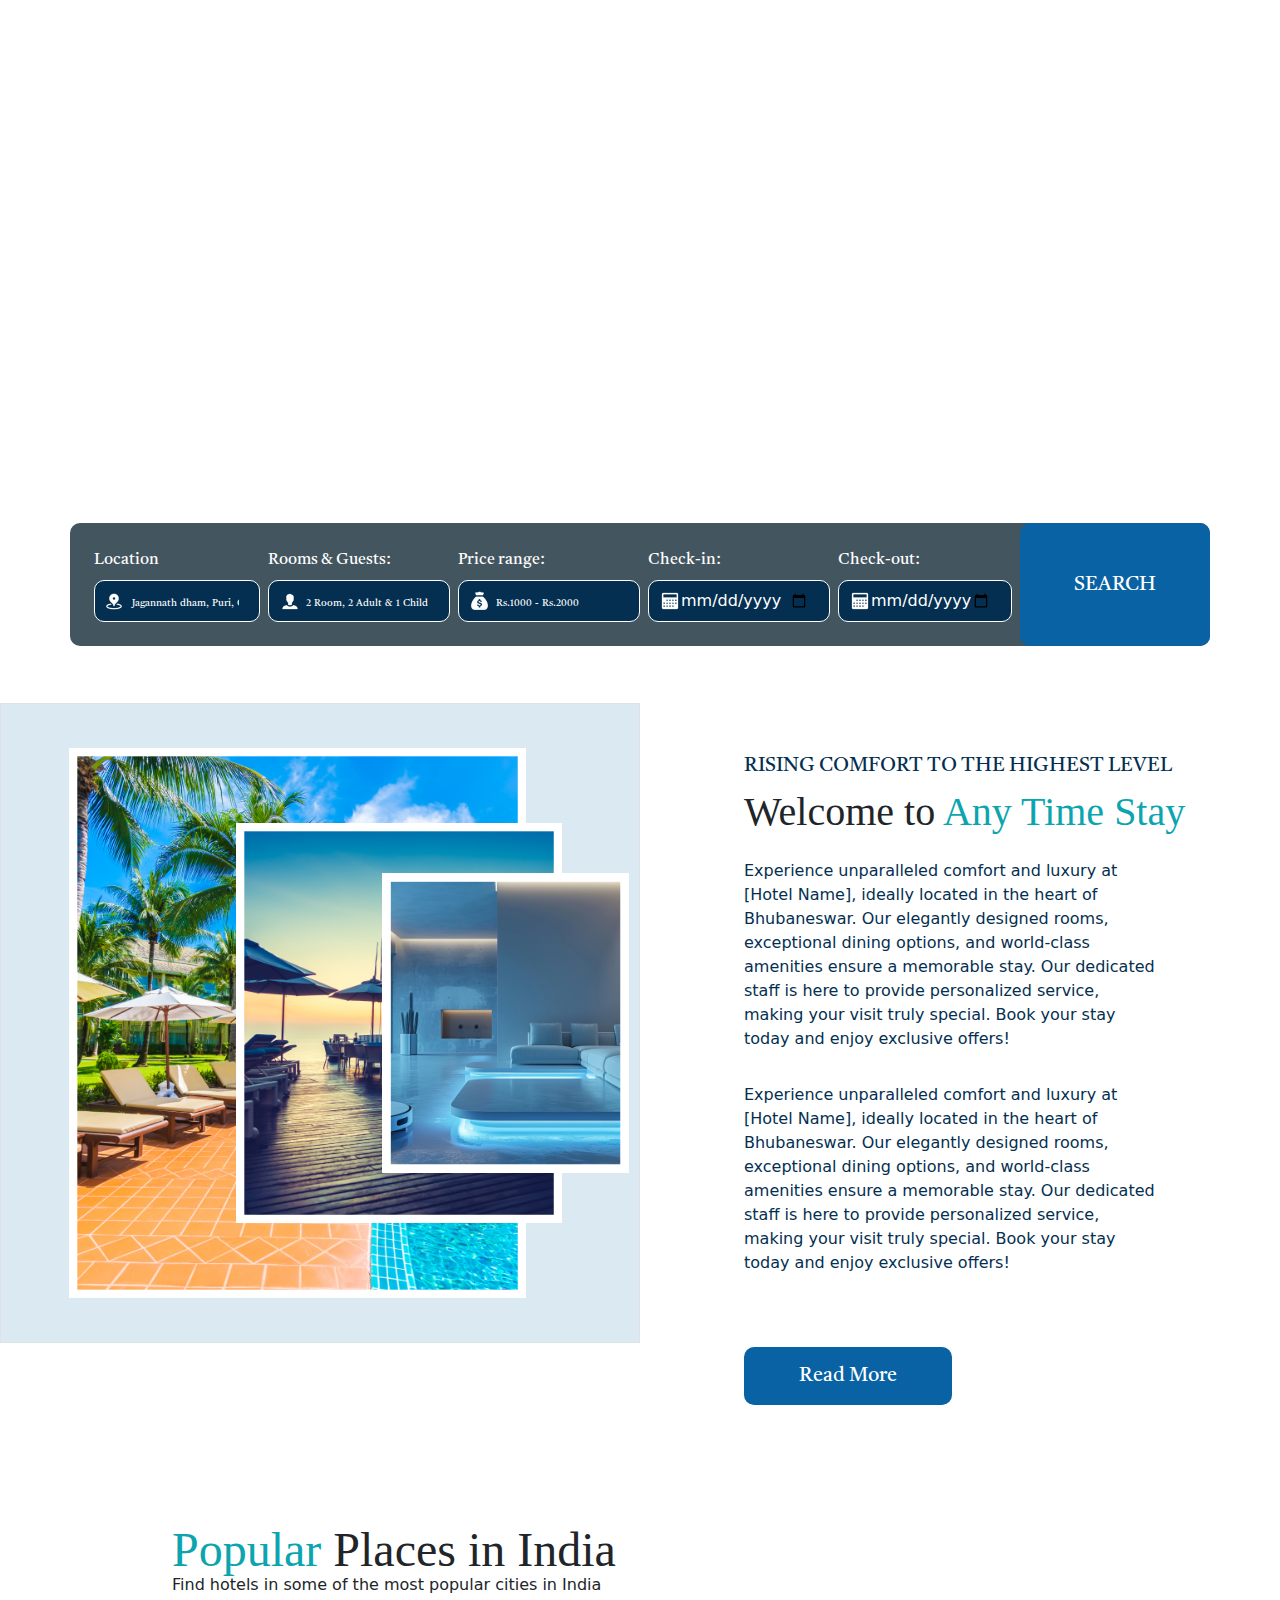
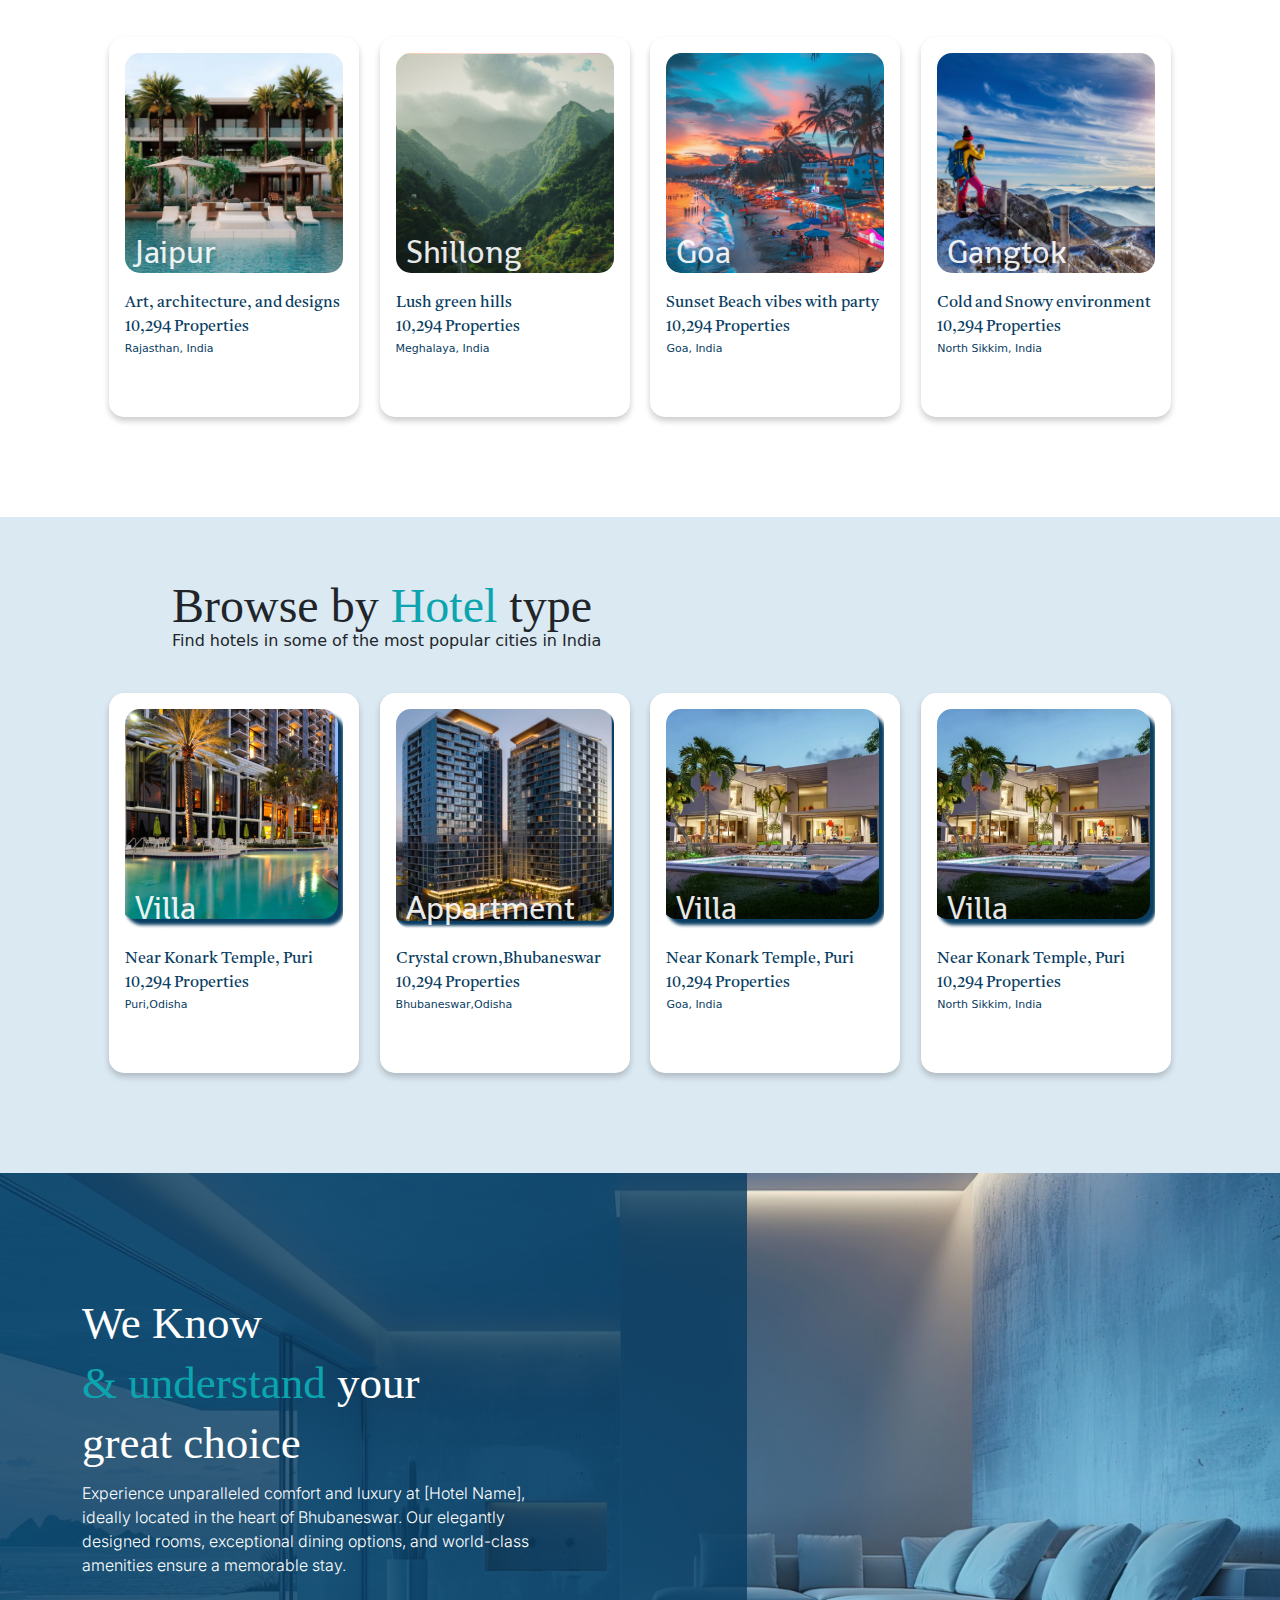
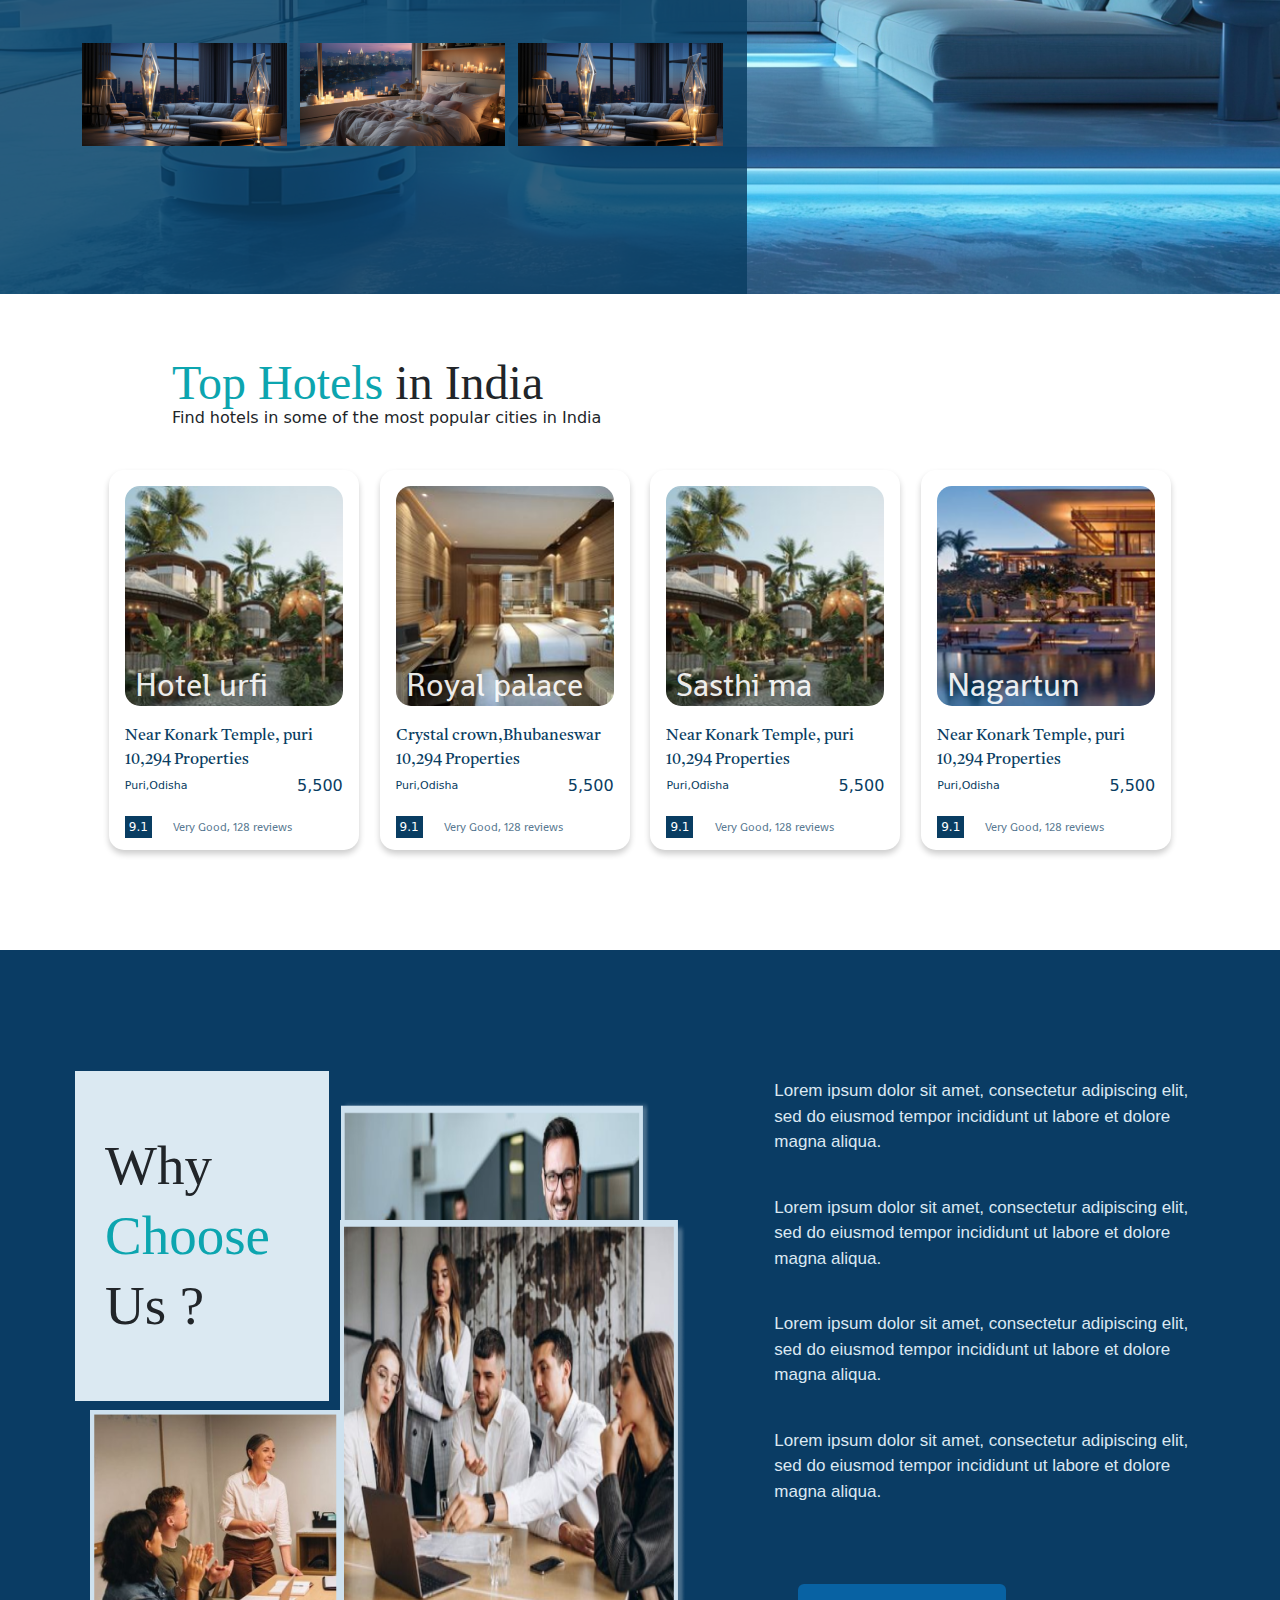
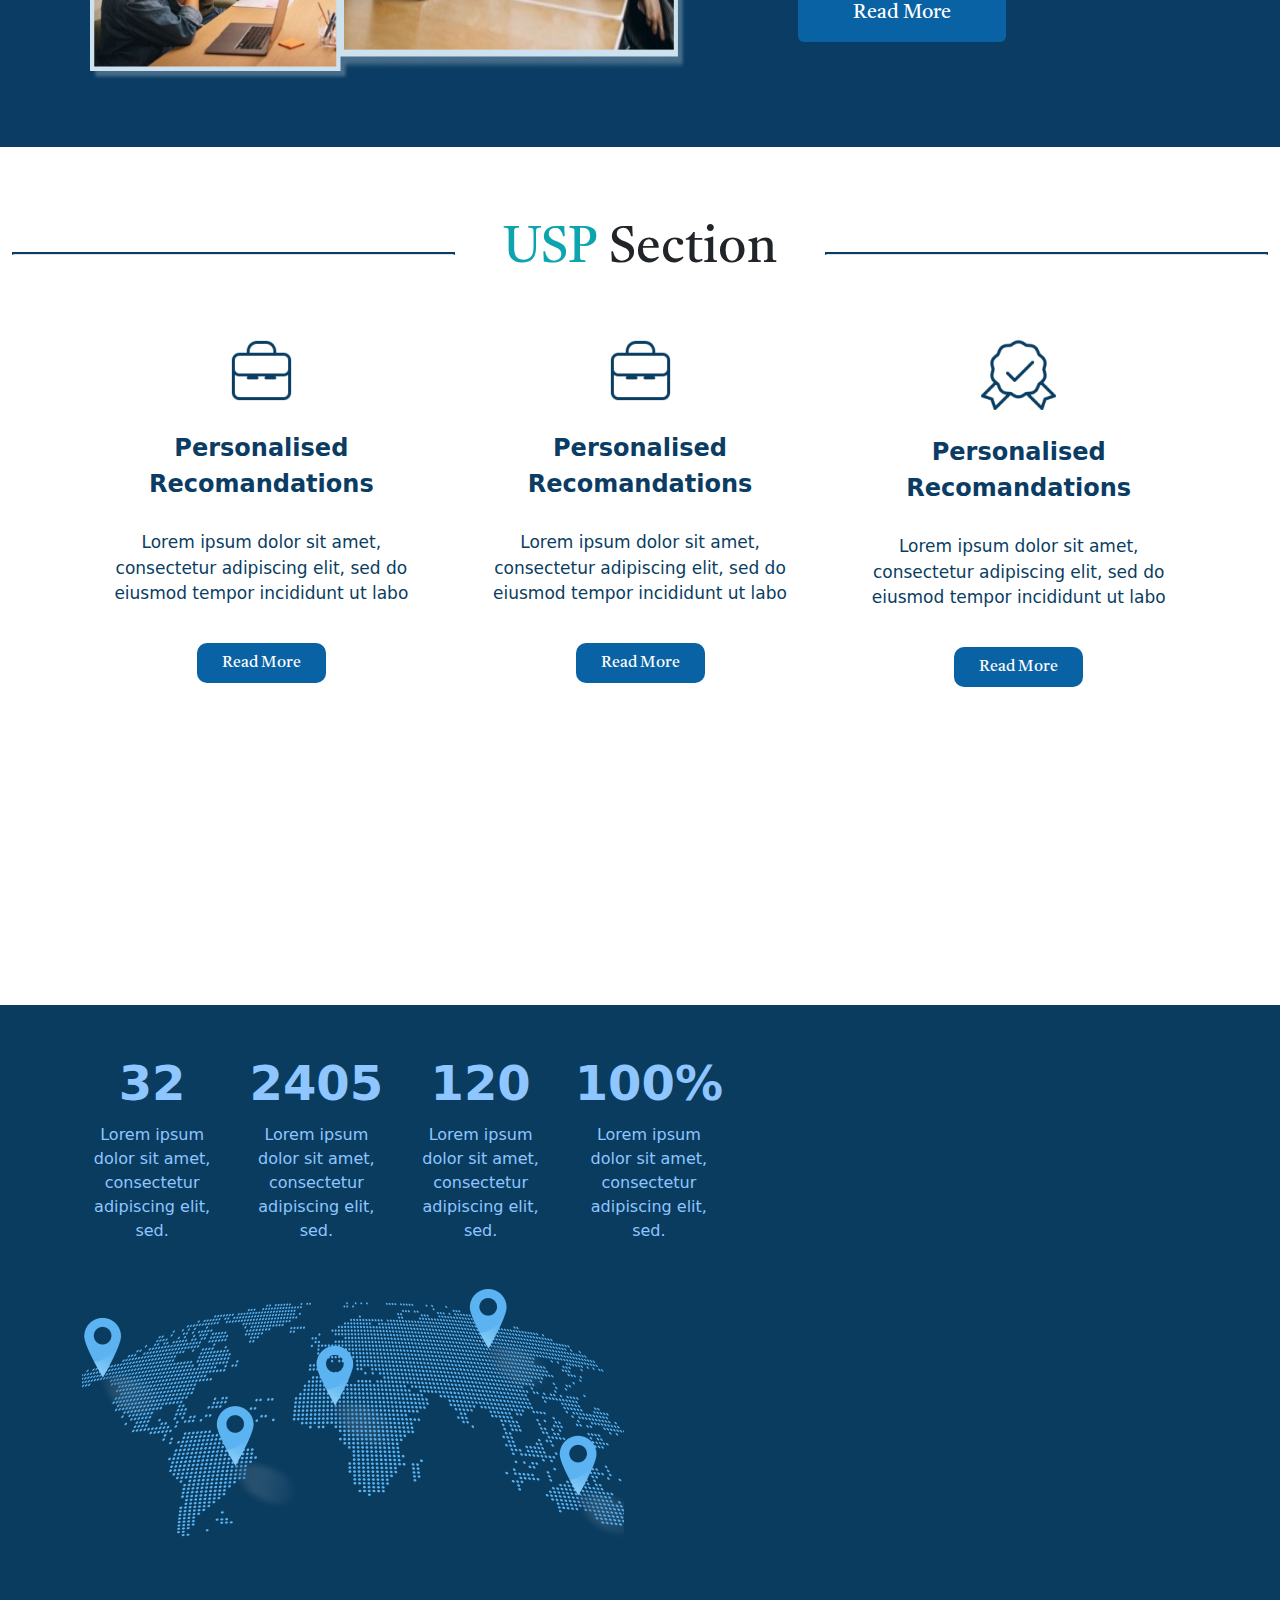
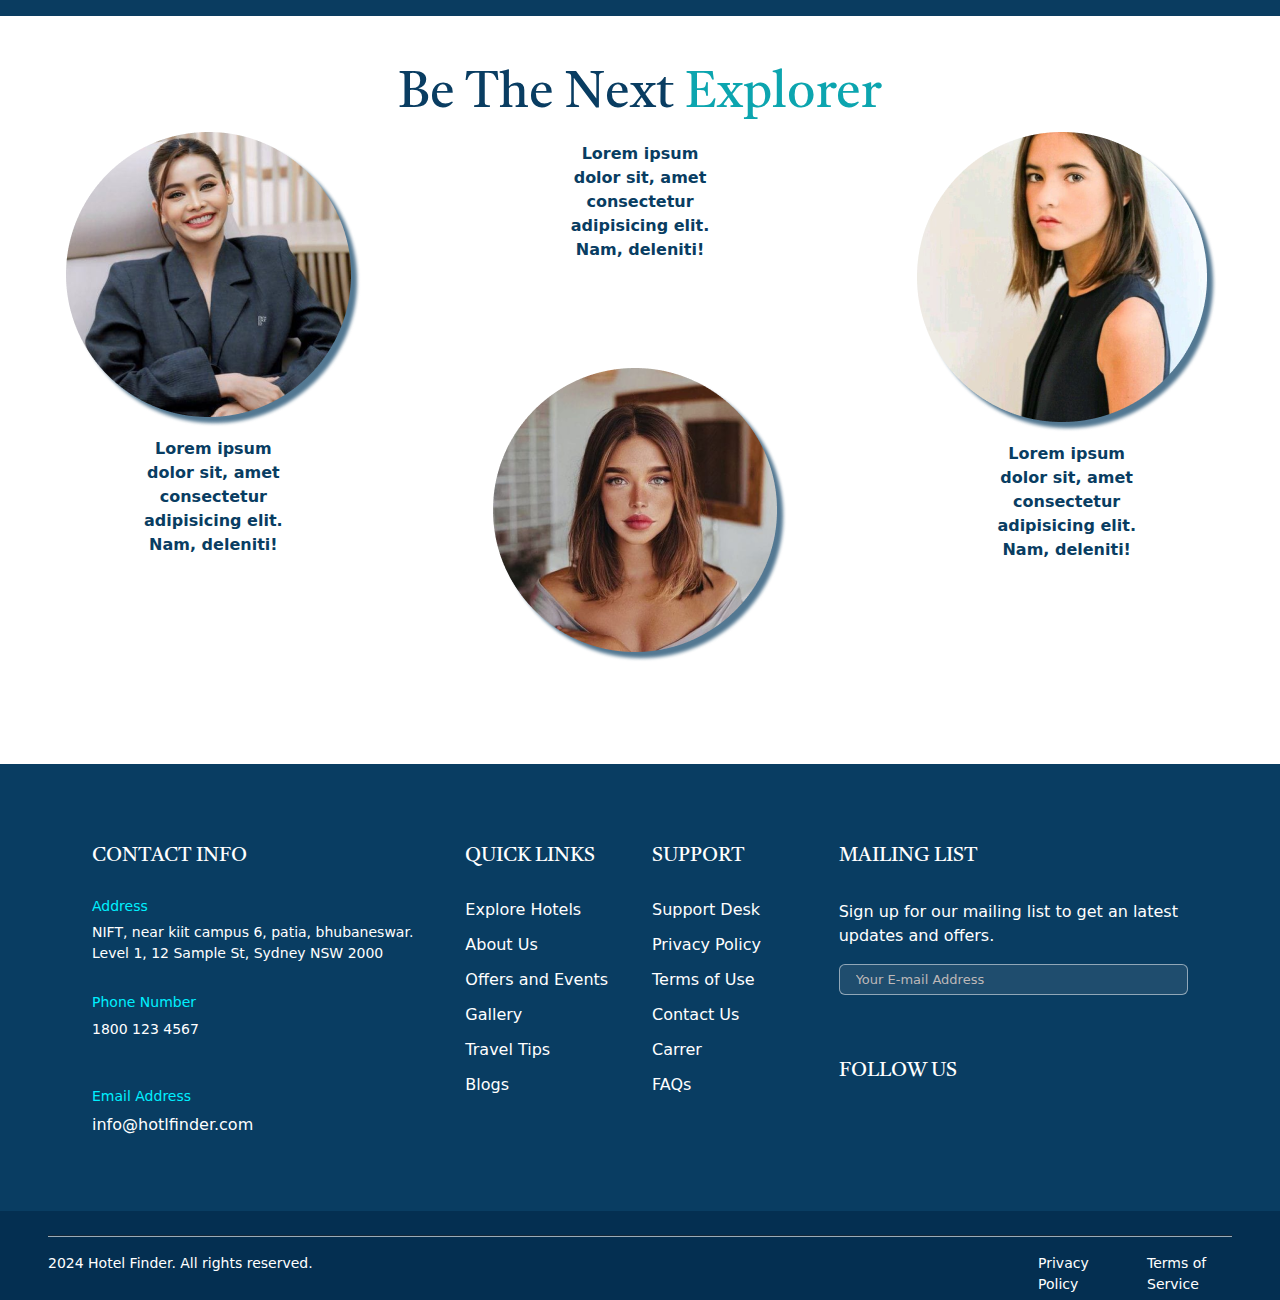
==== index.html @ cfbfb61e "Version 1" ====
<!DOCTYPE html>
<html lang="en">

<head>
  <meta charset="UTF-8" />
  <meta name="viewport" content="width=device-width, initial-scale=1.0" />
  <style>
    @import url('https://fonts.googleapis.com/css2?family=Abhaya+Libre:wght@400;500;600;700;800&family=Inter:ital,opsz,wght@0,14..32,100..900;1,14..32,100..900&family=PT+Serif:ital,wght@0,400;0,700;1,400;1,700&family=Shanti&family=Tiro+Tamil:ital@0;1&display=swap');
  </style>
  <link href="https://fonts.googleapis.com/css2?family=Poppins:wght@300;400;500;600;700&display=swap" rel="stylesheet">
  <link href="https://cdn.jsdelivr.net/npm/bootstrap@5.3.3/dist/css/bootstrap.min.css" rel="stylesheet"
    integrity="sha384-QWTKZyjpPEjISv5WaRU9OFeRpok6YctnYmDr5pNlyT2bRjXh0JMhjY6hW+ALEwIH" crossorigin="anonymous" />
  <link rel="stylesheet" href="https://cdn.jsdelivr.net/npm/bootstrap-icons@1.11.1/font/bootstrap-icons.css"
    integrity="sha384-4LISF5TTJX/fLmGSxO53rV4miRxdg84mZsxmO8Rx5jGtp/LbrixFETvWa5a6sESd" crossorigin="anonymous">

  <script src="https://cdn.jsdelivr.net/npm/bootstrap@5.3.3/dist/js/bootstrap.bundle.min.js"
    integrity="sha384-YvpcrYf0tY3lHB60NNkmXc5s9fDVZLESaAA55NDzOxhy9GkcIdslK1eN7N6jIeHz"
    crossorigin="anonymous"></script>
  <link rel="stylesheet" href="style.css" />
  <link rel="stylesheet" href="media.css" />
  <title>Any Time Stay</title>
</head>

<body>

  <!-- Navbar  -->
  <header>
    <nav class="navbar navbar-expand-lg">
      <div class="container-fluid">
        <!-- logo -->
        <a href="#" class="logo">ATS LOGO</a>

        <button class="navbar-toggler shadow-none border-0" type="button" data-bs-toggle="offcanvas"
          data-bs-target="#offcanvasNavbar" aria-controls="offcanvasNavbar" aria-label="Toggle navigation">
          <span class="navbar-toggler-icon"></span>
        </button>
        <div class="sidebar offcanvas offcanvas-start" tabindex="-1" id="offcanvasNavbar"
          aria-labelledby="offcanvasNavbarLabel">
          <div class="offcanvas-header">
            <h5 class="offcanvas-title" id="offcanvasNavbarLabel">Offcanvas</h5>
            <button type="button" class="btn-close" data-bs-dismiss="offcanvas" aria-label="Close"></button>
          </div>
          <div class="offcanvas-body">
            <ul class="navbar-nav justify-content-end flex-grow-1">
              <li class="nav-item navtext mx-3">
                <a class="nav-link textInside" href="#">Book Your Stay</a>
              </li>
              <li class="nav-item navtext mx-3">
                <a class="nav-link textInside" href="#">Explore City</a>
              </li>
              <li class="nav-item navtext mx-3">
                <a class="nav-link textInside" href="#">Web Checkin</a>
              </li>
              <li class="nav-item navtext ms-3 me-5">
                <a class="nav-link textInside" href="#">AQI</a>
              </li>
            </ul>

            <div class="d-flex justify-content-center align-items-center mx-4">
              <a href="#" class="GetTheApp">Get
                the App <img src="Image/arrow.png" class="arrowLogoSize ms-2" alt=""></a>
              <a href="#" class="signUpFont ms-4">Sign
                Up</a>
            </div>
          </div>
        </div>
      </div>
    </nav>
    <!-- <div class="text-center text-white">
      <h1 class="welcomeSection1">Welcome to Any Time Stay</h1>
      <h4 class="welcomeSection2">Find Your Perfect Hotel</h4>
      <button class="bg-transparent text-white border my-5 px-3 py-2 buttonSection">Get The App <img
          class="ps-2 arrowLogoSize" src="image/arrow.png" alt=""></button> -->


  </header>


<section class="section1">
    <div class="container section1Container">
      <div class="row formSection">
        <div class="col-sm-2 text-lg-start text-center ps-4 pe-0 my-4">
          <label class="form-label text-white">Location</label>
          <input type="text" class="formDesign inputImage1 inputImageSize" placeholder="Jagannath dham, Puri, Odisha">
        </div>
        <div class="col-sm-2 text-lg-start text-center ps-2 pe-0 my-4">
          <label class="form-label text-white">Rooms & Guests:</label>
          <input type="text" class="formDesign inputImage2 inputImageSize" placeholder="2 Room, 2 Adult & 1 Child">
        </div>
        <div class="col-sm-2 text-lg-start text-center ps-2 pe-0 my-4">
          <label class="form-label text-white ">Price range:</label>
          <input type="text" class="formDesign inputImage3 inputImageSize" placeholder="Rs.1000 - Rs.2000">
        </div>
         <div class="col-sm-2 text-lg-start text-center ps-2 pe-0 my-4">
          <label class="form-label text-white">Check-in:</label>
          <input type="date" class="formDesign text-white inputImage4 inputImageSize" placeholder="17 Nov 2024">
        </div>
        <div class="col-sm-2 text-lg-start text-center ps-2 pe-2 my-4">
          <label class="form-label text-white">Check-out:</label>
          <input type="date" class="formDesign text-white inputImage4 inputImageSize" placeholder="23 Nov 2024">
        </div>
        <div class="col-sm-2 searchBtnBg d-flex justify-content-center align-items-center">
          <button type="button" class="searchBtn">SEARCH</button>
        </div>
      </div>
    </div>
</section>

  <!-- imageStack Section -->
  <section class="container-fluid">
    <div class="row pb-3 ">
      <div class="col-sm-6 border px-5 py-4 imageSection d-flex align-items-center">
        <img src="Image/imageStack1.png" class="image1" alt="">
        <img src="Image/imageStack2.png" class="image2" alt="">
        <img src="Image/imageStack3.png" class="image3" alt="">
      </div>
      <div class="col-sm-6 writingSection align-items-center">
        <p class="firstParagraph ps-4">RISING COMFORT TO THE HIGHEST LEVEL</p>
        <h1 class="fontHeader ps-4 pb-2">Welcome to <span style="color: #0CA5AF;">Any Time Stay</span>
        </h1>
        <p class="lastParagraph">
          Experience unparalleled comfort and luxury at [Hotel Name], ideally located in the heart of Bhubaneswar. Our
          elegantly designed rooms, exceptional dining options, and world-class amenities ensure a memorable stay. Our
          dedicated staff is here to provide personalized service, making your visit truly special. Book your stay today
          and enjoy exclusive offers!
        </p>
        <p class="lastParagraph ">
          Experience unparalleled comfort and luxury at [Hotel Name], ideally located in the heart of Bhubaneswar. Our
          elegantly designed rooms, exceptional dining options, and world-class amenities ensure a memorable stay. Our
          dedicated staff is here to provide personalized service, making your visit truly special. Book your stay today
          and enjoy exclusive offers!
        </p>
        <div class="ps-4 mt-5 pt-4">
          <button class="readMore">Read More</button>
        </div>
      </div>
    </div>
  </section>

  <!-- Popular Places -->

  <section class="grid_container">
    <h1 class="fontHeader mt-4 ms-5 ps-4"><span style="color: #0CA5AF;">Popular</span> Places in India</h1>
    <p class="ms-5 ps-4">Find hotels in some of the most popular cities in India</p>
    <div class="row justify-content-evenly">
      <div class="col-xl-3 col-lg-4 col-md-6 col-sm-12 p-3 mt-4 imageContainer">
        <a href="#">
          <img src="Image/jaipur.png" class="imageSize" alt="Jaipur" />
        </a>
        <div class="textContent">
          <h3 class="imageText">Jaipur</h3>
          <h6 class="imageSubtext">Art, architecture, and designs<br>10,294 Properties</h6>
          <p class="containerParagraph">Rajasthan, India</p>
        </div>
      </div>

      <div class="col-xl-3 col-lg-4 col-md-6 col-sm-12 p-3 mt-4 imageContainer">
        <a href="#">
          <img src="Image/shilong.png" class="imageSize" alt="Shillong" />
        </a>
        <div class="textContent">
          <h3 class="imageText">Shillong</h3>
          <h6 class="imageSubtext">Lush green hills<br>10,294 Properties</h6>
          <p class="containerParagraph">Meghalaya, India</p>
        </div>
      </div>

      <div class="col-xl-3 col-lg-4 col-md-6 col-sm-12 p-3 mt-4 imageContainer">
        <a href="#">
          <img src="Image/goa.png" class="imageSize" alt="Goa" />
        </a>
        <div class="textContent">
          <h3 class="imageText">Goa</h3>
          <h6 class="imageSubtext">Sunset Beach vibes with party<br>10,294 Properties</h6>
          <p class="containerParagraph">Goa, India</p>
        </div>
      </div>

      <div class="col-xl-3 col-lg-4 col-md-6 col-sm-12 p-3 mt-4 imageContainer">
        <a href="#">
          <img src="Image/gangtok.png" class="imageSize" alt="Gangtok" />
        </a>
        <div class="textContent">
          <h3 class="imageText">Gangtok</h3>
          <h6 class="imageSubtext">Cold and Snowy environment<br>10,294 Properties</h6>
          <p class="containerParagraph">North Sikkim, India</p>
        </div>
      </div>
    </div>
  </section>

  <!-- Property -->

  <section class="grid_container" style="background-color: #DBE9F2;
;">
    <h1 class="fontHeader mt-4 ms-5 ps-4">Browse by <span style="color: #0CA5AF;">Hotel</span> type</h1>
    <p class="ms-5 ps-4">Find hotels in some of the most popular cities in India</p>
    <div class="row justify-content-evenly">
      <div class="col-xl-3 col-lg-4 col-md-6 col-sm-12 p-3 mt-4 imageContainer">
        <a href="#">
          <img src="Image/villa1.png" class="imageSize" alt="Jaipur" />
        </a>
        <div class="textContent">
          <h3 class="imageText">Villa</h3>
          <h6 class="imageSubtext">Near Konark Temple, Puri<br>10,294 Properties</h6>
          <p class="containerParagraph">Puri,Odisha</p>
        </div>
      </div>

      <div class="col-xl-3 col-lg-4 col-md-6 col-sm-12 p-3 mt-4 imageContainer">
        <a href="#">
          <img src="Image/apartment.png" class="imageSize" alt="Shillong" />
        </a>
        <div class="textContent">
          <h3 class="imageText">Appartment</h3>
          <h6 class="imageSubtext">Crystal crown,Bhubaneswar<br>10,294 Properties</h6>
          <p class="containerParagraph">Bhubaneswar,Odisha</p>
        </div>
      </div>

      <div class="col-xl-3 col-lg-4 col-md-6 col-sm-12 p-3 mt-4 imageContainer">
        <a href="#">
          <img src="Image/villa2.png" class="imageSize" alt="Goa" />
        </a>
        <div class="textContent">
          <h3 class="imageText">Villa</h3>
          <h6 class="imageSubtext">Near Konark Temple, Puri<br>10,294 Properties</h6>
          <p class="containerParagraph">Goa, India</p>
        </div>
      </div>

      <div class="col-xl-3 col-lg-4 col-md-6 col-sm-12 p-3 mt-4 imageContainer">
        <a href="#">
          <img src="Image/villa2.png" class="imageSize" alt="Gangtok" />
        </a>
        <div class="textContent">
          <h3 class="imageText">Villa</h3>
          <h6 class="imageSubtext">Near Konark Temple, Puri<br>10,294 Properties</h6>
          <p class="containerParagraph">North Sikkim, India</p>
        </div>
      </div>
    </div>
  </section>

  <!-- neonBackground  -->

  <section class="container-fluid neonBackground">
    <div class="row">
      <div class="col-7 neonContainer" style=" background: #093D62D1;">
        <h1 class="fontHeader align-items-center neonHeader">We Know <br><span style="color: #0CA5AF;">&
            understand</span>
          your <br>great choice
        </h1>
        <p class="neonParagraph" style="color: white;">
          Experience unparalleled comfort and luxury at [Hotel Name], ideally located in the heart of Bhubaneswar. Our
          elegantly designed rooms, exceptional dining options, and world-class amenities ensure a memorable stay.</p>
        <div class="neonImage"><img src="Image/ighting-lamp-design.png" class="me-2" alt="">
          <img src="Image/home-interior-design.png" class="me-2" alt="">
          <img src="Image/ighting-lamp-design.png" alt="">
        </div>
      </div>

    </div>
  </section>

  <!-- Top Hotels -->

  <section class="grid_container">
    <h1 class="fontHeader mt-4 ms-5 ps-4"><span style="color: #0CA5AF;">Top Hotels</span> in India</h1>
    <p class="ms-5 ps-4">Find hotels in some of the most popular cities in India</p>
    <div class="row justify-content-evenly">
      <div class="col-xl-3 col-lg-4 col-md-6 col-sm-12 p-3 mt-4 imageContainer">
        <a href="#">
          <img src="Image/Hotel urfi.png" class="imageSize" alt="Jaipur" />
        </a>
        <div class="textContent">
          <h3 class="imageText">Hotel urfi</h3>
          <h6 class="imageSubtext">Near Konark Temple, puri<br>10,294 Properties</h6>
          <div class="containerParagraph d-flex justify-content-between align-items-center">
            <p>Puri,Odisha</p>
            <p class="spanText">5,500</p>
          </div>
          <h6 class="topHotel">9.1</h6>
          <span class="containerPragraph">Very Good, 128 reviews</span>
        </div>
      </div>

      <div class="col-xl-3 col-lg-4 col-md-6 col-sm-12 p-3 mt-4 imageContainer">
        <a href="#">
          <img src="Image/Royal palace.png" class="imageSize" alt="Shillong" />
        </a>
        <div class="">
          <h3 class="imageText">Royal palace</h3>
          <h6 class="imageSubtext">Crystal crown,Bhubaneswar<br>10,294 Properties</h6>
          <div class="containerParagraph d-flex justify-content-between align-items-center">
            <p>Puri,Odisha</p>
            <p class="spanText">5,500</p>
          </div>
          <h6 class="topHotel">9.1</h6>
          <span class="containerPragraph">Very Good, 128 reviews</span>
        </div>
      </div>

      <div class="col-xl-3 col-lg-4 col-md-6 col-sm-12 p-3 mt-4 imageContainer">
        <a href="#">
          <img src="Image/Hotel urfi.png" class="imageSize" alt="Goa" />
        </a>
        <div class="textContent">
          <h3 class="imageText">Sasthi ma</h3>
          <h6 class="imageSubtext">Near Konark Temple, puri<br>10,294 Properties</h6>
          <div class="containerParagraph d-flex justify-content-between align-items-center">
            <p>Puri,Odisha</p>
            <p class="spanText">5,500</p>
          </div>
          <h6 class="topHotel">9.1</h6>
          <span class="containerPragraph">Very Good, 128 reviews</span>
        </div>
      </div>

      <div class="col-xl-3 col-lg-4 col-md-6 col-sm-12 p-3 mt-4 imageContainer">
        <a href="#">
          <img src="Image/Nagartun.png" class="imageSize" alt="Gangtok" />
        </a>
        <div class="textContent">
          <h3 class="imageText">Nagartun</h3>
          <h6 class="imageSubtext">Near Konark Temple, puri<br>10,294 Properties</h6>
          <div class="containerParagraph d-flex justify-content-between align-items-center">
            <p>Puri,Odisha</p>
            <p class="spanText">5,500</p>
          </div>
          <h6 class="topHotel">9.1</h6>
          <span class="containerPragraph">Very Good, 128 reviews</span>
        </div>
      </div>
    </div>
  </section>


  <!-- Why Choose Us ? Section  -->

  <section class="chooseContainer container-fluid">
    <div class="row loremContainer">
      <div class="col-7">
        <div class="container ">
          <div class="row">
            <div class="col d-flex">
              <h1 class="headerImage-1">Why <br><span style="color: #0CA5AF;">Choose</span> <br>Us ?</h1>
              <img src="Image/why-choose-us2.png" class="headerImage-2" alt="">
            </div>
            <div class="col">
              <img src="Image/why-choose-us3.png" class="headerImage-3 ps-3 " alt="">
              <img src="Image/why-choose-us4.png" class="headerImage-4" alt="">
            </div>
          </div>
        </div>
      </div>
      <div class="col loremText">
        <div class="pb-5">
          <div class="d-flex pb-3">
            <span><i class="bi bi-check-circle-fill pe-4 fs-1"></i></span>
            <p class="pt-2">Lorem ipsum dolor sit amet, consectetur adipiscing elit, sed do eiusmod tempor incididunt ut
              labore et dolore magna aliqua.</p>
          </div>
          <div class="d-flex pb-3">
            <span><i class="bi bi-check-circle-fill pe-4 fs-1"></i></span>
            <p class="pt-2">Lorem ipsum dolor sit amet, consectetur adipiscing elit, sed do eiusmod tempor incididunt ut
              labore et dolore magna aliqua.</p>
          </div>
          <div class="d-flex pb-3">
            <span><i class="bi bi-check-circle-fill pe-4 fs-1"></i></span>
            <p class="pt-2">Lorem ipsum dolor sit amet, consectetur adipiscing elit, sed do eiusmod tempor incididunt ut
              labore et dolore magna aliqua.</p>
          </div>
          <div class="d-flex pb-3">
            <span><i class="bi bi-check-circle-fill pe-4 fs-1"></i></span>
            <p class="pt-2">Lorem ipsum dolor sit amet, consectetur adipiscing elit, sed do eiusmod tempor incididunt ut
              labore et dolore magna aliqua.</p>
          </div>
        </div>
        <div class="ps-5">
          <button class="text-white readMore rounded border-0">Read More</button>
        </div>
      </div>
  </section>

  <!-- USP Section  -->

  <section class="uspContainer">
    <div class="container-fluid">
      <div class="d-flex align-items-center mt-5 pt-4">
        <div class="flex-grow-1 border-bottom uspBorder"></div>
        <h1 class="mx-5 uspHeader"><span style="color: #0CA5AF;">USP</span> Section</h1>
        <div class="flex-grow-1 border-bottom uspBorder"></div>
      </div>
      <div class="container-fluid">
        <div class="row d-flex mx-5">
          <div class="col text-center">
            <img src="Image/Usp-image-1.png" alt="" class="mt-5 mb-4">
            <h4 class="uspH4Header">Personalised Recomandations</h4>
            <p class="uspParagraph">Lorem ipsum dolor sit amet, consectetur adipiscing elit, sed do eiusmod tempor
              incididunt ut labo</p>
            <div><button class="uspReadMore">Read More</button></div>
          </div>
          <div class="col text-center">
            <img src="Image/Usp-image-1.png" alt="" class="mt-5 mb-4">
            <h4 class="uspH4Header">Personalised Recomandations</h4>
            <p class="uspParagraph">Lorem ipsum dolor sit amet, consectetur adipiscing elit, sed do eiusmod tempor
              incididunt ut labo</p>
            <div><button class="uspReadMore">Read More</button></div>
          </div>
          <div class="col text-center">
            <img src="Image/Usp-image-2.png" alt="" class="mt-5 mb-4">
            <h4 class="uspH4Header">Personalised Recomandations</h4>
            <p class="uspParagraph">Lorem ipsum dolor sit amet, consectetur adipiscing elit, sed do eiusmod tempor
              incididunt ut labo</p>
            <button class="uspReadMore">Read More</button>
          </div>
        </div>
      </div>
    </div>
  </section>

  <!-- WorldImage  -->

  <!-- <section class="container-fluid worldImageSection">
  <div class="row">
    <div class="col-7">
      <div class="row">
        <div class="col-1">
          <h1 class="worldHeader">32<span class="worldSpan d-flex">Lorem ipsum dolor sit amet consectetur adipisicing elit. Aut pariatur perspiciatis blanditiis sed quis minus?</span></h1>
          <div class="col">
             <h1 class="worldHeader">120 <span class="worldSpan d-flex">Lorem ipsum dolor sit, amet consectetur adipisicing elit. Vitae nam tenetur odio, veniam ipsam distinctio? </span></h1>
          </div>
        </div>
      </div>
      <div class="row">
        <div class="col-6">
          <h1 class="worldHeader">2405 <div class="worldSpan d-flex">Lorem ipsum dolor sit amet, consectetur adipisicing elit. Quasi tenetur libero officia at fuga inventore!</div></h1>
        </div>
        <div class="col">
          <h1 class="worldHeader">100% <span class="worldSpan d-flex">Lorem ipsum dolor sit amet consectetur adipisicing elit. Corporis molestias aliquam, ad est mollitia explicabo!</span></h1>
        </div>
      </div>
    </div>
    <div class="col-5">
      <img src="Image/worldimage.png" alt="" class="worldImage">
    </div>
  </div>
</section> -->


  <div class="container-fluid stats-section">
    <div class="container">
      <div class="row">
        <div class="col-7">
          <div class="row">
            <div class="col stats-item">
              <h1>32</h1>
              <p>Lorem ipsum dolor sit amet, consectetur adipiscing elit, sed.</p>
            </div>
            <div class="col stats-item">
              <h1>2405</h1>
              <p>Lorem ipsum dolor sit amet, consectetur adipiscing elit, sed.</p>
            </div>
            <div class="col stats-item">
              <h1>120</h1>
              <p>Lorem ipsum dolor sit amet, consectetur adipiscing elit, sed.</p>
            </div>
            <div class="col stats-item">
              <h1>100%</h1>
              <p>Lorem ipsum dolor sit amet, consectetur adipiscing elit, sed.</p>
            </div>

          </div>
        </div>
        <div class="col">
          <img src="Image/worldimage.png" alt="" class="worldImage">
        </div>
      </div>
    </div>
  </div>


  <!-- Rating Section  -->

  <section>
    <div class="container-fluid ratingSection">
      <h1 class="text-center uspHeader mt-5" style="color: #093D62;
">Be The Next <span style="color: #0CA5AF;">Explorer</span></h1>
      <div class="row">
        <div class="col text-center">
          <div><img src="Image/ratingprofile1.png" alt="">
          </div>
          <div class="ratingColor"><i class="bi bi-star-fill"></i>
            <i class="bi bi-star-fill"></i>
            <i class="bi bi-star-fill"></i>
            <i class="bi bi-star-fill"></i>
          </div>
          <p class="ratingParagraph">Lorem ipsum dolor sit, amet consectetur adipisicing elit. Nam, deleniti!</p>
        </div>
        <div class="col text-center">
          <div class="ratingColor"><i class="bi bi-star-fill"></i>
            <i class="bi bi-star-fill"></i>
            <i class="bi bi-star-fill"></i>
            <i class="bi bi-star-fill"></i>
          </div>
          <p class="ratingParagraph">Lorem ipsum dolor sit, amet consectetur adipisicing elit. Nam, deleniti!</p>
          <div class="ratingImage"><img src="Image/ratingprofile2.png" alt="">
          </div>
        </div>
        <div class="col text-center">
          <div><img src="Image/ratingprofile3.png" alt="">
          </div>
          <div class="ratingColor"><i class="bi bi-star-fill"></i>
            <i class="bi bi-star-fill"></i>
            <i class="bi bi-star-fill"></i>
            <i class="bi bi-star-fill"></i>
          </div>
          <p class="ratingParagraph">Lorem ipsum dolor sit, amet consectetur adipisicing elit. Nam, deleniti!</p>
        </div>
      </div>
    </div>
  </section>

  <!-- Footer Section -->

  <footer>
    <div class="container-fluid footerContainer">
      <div class="row footerRow">
        <div class="col-4 footerCol1">
          <h5>CONTACT INFO</h5>
          <h6>Address</h6>
          <p>NIFT, near kiit campus 6, patia, bhubaneswar.</p>
          <p>Level 1, 12 Sample St, Sydney NSW 2000</p>
          <h6>Phone Number</h6>
          <p>1800 123 4567</p>
          <h6 class="mt-5">Email Address</h6>
          <a class="text-decoration-none text-white" href="#">info@hotlfinder.com</a>
        </div>
        <div class="col-2 footerCol2">
          <h5>QUICK LINKS</h5>
          <ul class="ps-0 mt-4 list-unstyled">
            <li><a href="">Explore Hotels</a></li>
            <li><a href="">About Us</a></li>
            <li><a href="">Offers and Events</a></li>
            <li><a href="">Gallery</a></li>
            <li><a href="">Travel Tips</a></li>
            <li><a href="">Blogs</a></li>
          </ul>
        </div>
        <div class="col-2 footerCol2">
          <h5>SUPPORT</h5>
          <ul class="ps-0 mt-4 list-unstyled">
            <li><a href="">Support Desk</a></li>
            <li><a href="">Privacy Policy</a></li>
            <li><a href="">Terms of Use</a></li>
            <li><a href="">Contact Us</a></li>
            <li><a href="">Carrer</a></li>
            <li><a href="">FAQs</a></li>
          </ul>
        </div>
        <div class="col-4 footerCol3">
          <h5>MAILING LIST</h5>
          <p class="mt-4 pt-2">Sign up for our mailing list to get an latest updates and offers.</p>
          <input type="mail" placeholder="Your E-mail Address" class="rounded customPlaceholder">
          <h5 class="mt-5 pt-3">FOLLOW US</h5>
          <a href=""><i class="bi bi-facebook"></i></a>
          <a href=""><i class="bi bi-instagram"></i></a>
          <a href=""><i class="bi bi-twitter-x"></i></a>
          <a href=""><i class="bi bi-linkedin"></i></a>
          <a href=""><i class="bi bi-youtube"></i></a>
        </div>
      </div>
    </div>
  </footer>

  <!-- Footer lastpart -->
  <section class="footerEnd container-fluid pt-4 px-5">
    <div class="pb-3">
      <hr class="thickLine">
    </div>
    <div class="d-flex text-white row">
      <div class="col-9"><i class="bi bi-c-circle"></i> 2024 Hotel Finder. All rights reserved.</div>
      <div class="col ms-5 ps-5">Privacy Policy</div>
      <div class="col">Terms of Service</div>
    </div>
  </section>

</body>

</html>
---- style.css ----
/* navbar */
* {
  padding: 0px;
  margin: 0px;
}
body {
  padding: 0px;
  margin: 0px;
  text-decoration: none;
  box-sizing: border-box;
}
.section1 {
  background: url("image/wallpaper.jpeg");
  background-position: center;
  background-size: cover;
  background-repeat: no-repeat;
  height: 85vh;
}
.logo {
  text-decoration: none;
  color: white;
  border: 2px solid white;
  padding: 3px 30px;
}

.navtext {
  font-size: 20px;
  font-weight: 300;
  font-family: "Tiro Tamil", serif;
}
.textInside {
  color: white;
}
.GetTheApp {
  font-size: 24px;
  font-weight: 500;
  font-family: "Tiro Tamil", serif;
  border-radius: 20px;
  border: 2px solid white;
  padding: 4px 24px;
  text-decoration: none;
  color: white;
}
.signUpFont:hover {
  background-color: #9ee4ea;
  color: #093d62;
}
.signUpFont {
  font-size: 20px;
  font-weight: 300;
  font-family: "Tiro Tamil", serif;
  border-radius: 5px;
  border: 1px solid white;
  padding: 4px 24px;
  text-decoration: none;
  color: white;
}
.welcomeSection1 {
  padding-top: 20%;
  font-size: 2.8vw;
  font-family: "Abhaya Libre Medium", serif;
  font-weight: 500;
}
.welcomeSection2 {
  font-size: 1.5vw;
  font-family: "Abhaya Libre Medium", serif;
  font-weight: 500;
}

.buttonSection {
  border-radius: 10px;
  font-family: "Tiro Tamil", serif;
  font-weight: 500;
}
.arrowLogoSize {
  width: 36px;
  height: 20px;
}

/* --Search bar Form Section-- */

/* -----  */
.section1Container {
  margin-top: -14vh;
  padding-top: 85vh;
}
.formSection {
  border-radius: 10px;
  background-color: #041d2bbf;
  margin-top: -20vh;
  margin-bottom: 22px;
}
.formSection label {
  font-family: "Tiro Tamil";
}
.formDesign {
  width: 100%;
  padding: 8px 20px;
  border: 1px solid white;
  border-radius: 10px;
  transition: border-color 0.15s ease-in-out, box-shadow 0.15s ease-in-out;
}

.inputImage1 {
  background-image: url("Image/Place\ Marker.png");
}
.inputImage2 {
  background-image: url("Image/Account.png");
}
.inputImage3 {
  background-image: url("Image/Money\ Bag.png");
}
.inputImage4 {
  background-image: url("Image/Calendar.png");
}
.inputImageSize {
  background-position: 10px center;
  background-repeat: no-repeat;
  padding-left: 32px;
  background-color: #042f51;
  color: white;
}
.inputImageSize::placeholder {
  color: white;
  padding-left: 5px;
  font-size: 10px;
  font-family: "Tiro Tamil";
  font-weight: 300;
}

.searchBtnBg {
  height: auto;
  background-color: #0862a3;
  border-radius: 10px;
  border: none;
  color: white;
  font-family: "Tiro Tamil", serif;
}

.searchBtn {
  background-color: #0862a3;
  border: none;
  color: white;
  font-size: 20px;
  font-weight: 300;
}

/* -----  */
.imageSection {
  background: #dbe9f2;
  height: 640px;
  overflow: hidden;
}
.image1 {
  height: 550px;
  margin: 20px;
}
.image2 {
  height: 400px;
  margin-left: -310px;
}
.image3 {
  height: 300px;
  margin-left: -180px;
}
.writingSection {
  padding: 48px 50px 40px 80px;
}
.writingSection p {
  color: #042f51;
}
.firstParagraph {
  font-family: "Tiro Tamil", serif;
  font-size: 20px;
}
.fontHeader {
  font-family: "Abhaya Libre Medium", serif;
  font-size: 40px;
  line-height: 30px;
}
.lastParagraph {
  font-weight: 400;
  font-size: 1.1rem;
  padding: 16px 70px 0px 24px;
  font-size: 16px;
}
.readMore {
  font-family: "Tiro Tamil", serif;
  background: #0862a3;
  padding: 14px 55px;
  font-size: 20px;
  border: none;
  color: white;
  border-radius: 10px;
}

/* grid image section  */

.grid_container {
  padding: 50px 100px;
}
.grid_container h1 {
  font-size: 48px;
}

.imageContainer {
  height: 380px;
  width: 100%;
  max-width: 250px;
  border-radius: 15px;
  overflow: hidden;
  position: relative;
  transition: background-color 0.3s ease, transform 0.3s ease;
  cursor: pointer;
  margin-bottom: 50px;
  box-shadow: 0 4px 6px rgba(0, 0, 0, 0.2);
  background-color: white;
  color: #093d62;
}

/* Hover Effect */
.imageContainer:hover {
  background-color: #c8f5ff;
  color: #093d62;
  transform: scale(1.05);
}

.imageSize {
  width: 100%;
  height: 220px;
  object-fit: cover;
  transition: transform 0.3s ease;
  border-radius: 15px;
}

/* Scale image on hover */
.imageContainer:hover .imageSize {
  transform: scale(1.15);
}

/* Text content styling */
.textContent {
  color: #093d62;
}

.imageText {
  font-size: 32px;
  font-weight: 500;
  margin-top: -40px;
  text-align: left;
  padding-left: 10px;
  font-family: "Shanti", sans-serif;
  color: #fff;
  opacity: 0.9;
}

.imageSubtext {
  font-size: 16px;
  margin: 20px 0px 0px;
  text-align: left;
  font-family: "Tiro Tamil", sans-serif;
  color: #093d62;
  line-height: 24px;
}

.containerParagraph {
  font-size: 11px;
  margin-top: 2px;
  text-align: left;
  color: #093d62;
}

/*------------------------------------------ neon background ---------------------------------------------- */

.neonBackground {
  background: url("Image/neon-background-image.jpg") rgba(0, 0, 0, 0.3);
  background-position: center;
  background-size: cover;
  background-repeat: no-repeat;
  width: 100%;
  height: 721px;
  top: 2922px;
}
.neonContainer {
  height: 721px;
}

.neonHeader {
  color: white;
  padding: 120px 0 0 70px;
  font-weight: lighter;
  font-size: 45px;
  line-height: 60px;
  font-family: "Abhaya Libre Medium";
}
.neonParagraph {
  font-weight: 300;
  font-size: 16px;
  font-family: "Inter", sans-serif;
  padding: 0 180px 50px 70px;
}
.neonImage {
  padding: 0 0 0 70px;
}

/* --- */
.containerPragraph {
  font-weight: 500;
  font-size: 12px;
  color: #093d62b2;
  font-family: "Shanti", serif;
}
.topHotel {
  background: #093d62;
  display: inline;
  color: white;
  font-size: 12px;
  padding: 4px;
  font-weight: 400;
  margin-right: 16px;
}
.spanText {
  font-size: 16px;
  font-weight: 500;
  color: #093d62;
}

/* ----  */

.headerImage-1 {
  background: #0a3c64;
  font-weight: 500;
  font-size: 55px;
  line-height: 70px;
  font-family: "Abhaya Libre Medium";
  border: 1px solid #0a3c64;
  background-color: #dbe9f2;
  width: 20vw;
  padding: 60px 0px 60px 30px;
  z-index: 1;
}

.headerImage-2 {
  width: 25vw;
  height: 25vh;
  margin-top: 30px;
  padding-left: 11px;
}
.headerImage-3 {
  width: 21.5vw;
  height: 30vh;
}
.headerImage-4 {
  width: 27vw;
  height: 50vh;
  margin: -200px 0px 0px -14px;
}

.chooseContainer {
  background: #0a3c64;
  width: 100%;
  height: 797px;
  top: 4335px;
}
.loremContainer {
  padding: 120px 50px 80px 50px;
}
.loremText {
  color: #dbe8f2;
  font-size: 17px;
  font-weight: 100;
  font-family: sans-serif;
}

/* ------  */

.uspContainer {
  height: 90vh;
}

.uspBorder {
  border: 2px solid #093d62;
}

.uspHeader {
  font-family: "Tiro Tamil";
  font-size: 50px;
  font-weight: 400;
}

.uspReadMore {
  background: #0862a3;
  color: white;
  padding: 8px 25px;
  border-radius: 10px;
  border: none;
  font-family: "Tiro Tamil";
  font-size: 16px;
}

.uspH4Header {
  font-size: 24px;
  font-weight: 600;
  line-height: 36px;
  color: #0a3c64;
}
.uspParagraph {
  padding: 20px;
  color: #093d62;
  font-size: 17px;
  font-weight: 400;
}

/* ---  */

.worldImageSection {
  width: 100%;
  height: 628px;
  background: #093d62;
}

/* .worldHeader {
  color: #5bb3f2;
} */

/* .worldRow {
  margin: 200px 30px 0px 10px;
  justify-content: center;
  align-items: center;
  padding: 40px;
}
  */

/* .worldSpan {
  font-family: "serif";
  font-size: 15px;
  font-weight: 600;
  line-height: 22.5px;
  width: 250px;
  padding: 10px;
  border: 2px solid black;
}

.worldImage {
  margin-top: 40%;
} */

/* ------  */
.stats-section {
  background-color: #0a3c60; /* Dark blue background */
  color: #8fc6ff; /* Light blue text color */
  padding: 50px 0;
}
.stats-item {
  text-align: center;
  margin-bottom: 30px;
}
.stats-item h1 {
  font-size: 48px;
  font-weight: bold;
  margin-bottom: 10px;
}
.stats-item p {
  font-size: 16px;
}

/* -----  */

.ratingColor i {
  color: rgb(255, 191, 0);
}
.ratingSection {
  width: 100%;
  height: 700px;
}
.ratingParagraph {
  padding: 10px 120px;
  font-weight: 700;
  color: #093d62;
}
.ratingImage {
  padding-top: 80px;
}

/* --footer-- */

.footerContainer {
  background: #093d62;
  width: 100%;
  height: 447px;
}
.footerRow {
  padding: 80px;
  color: white;
}
.footerRow p,
a {
  font-weight: 350;
}

.footerRow div h5 {
  font-size: 20px;
  font-family: "Tiro Tamil";
}
.footerCol1 h6 {
  font-size: 14px;
  color: #00f0ff;
  font-weight: 400;
  margin-top: 30px;
}
.footerCol1 p {
  font-size: 14px;
  margin-bottom: 0px;
}
.footerCol2 ul {
  line-height: 35px;
}
.footerCol2 a {
  text-decoration: none;
  color: white;
}

.footerCol3 input {
  width: 100%;
  background-color: #1f4d6e;
  border: 1px solid rgba(255, 255, 255, 0.51);
  padding: 5px 16px;
  font-size: 13px;
  font-weight: 400;
}
.customPlaceholder::placeholder {
  color: rgb(189, 184, 184);
}

.footerCol3 a {
  color: white;
  font-size: 20px;
  padding-right: 16px;
}

.footerEnd {
  width: 100%;
  height: 89px;
  background: #042f51;
}
.thickLine {
  height: 2.5px;
  margin: 0px;
  background: rgb(255, 255, 255);
  opacity: 0.6;
}

.footerEnd div {
  font-weight: 350;
  font-size: 14px;
}

/* ------------------------- About Page ----------------------- */

.aboutHome {
  height: 110vh;
  background-color: bisque;
  margin-top: -14vh;
}
.aboutContainer {
  height: 100%;
  color: white;
}
.aboutSection1 {
  display: flex;
  flex-direction: column;
  align-items: end;
  width: 40%;
  height: 100%;
  border: 1px solid white;
  background-color: #042f51;
  margin-top: -30vh;
}
.aboutHome h4 {
  padding: 100px;
}
/* ----------------------- why us section ------------------- */

.why_us_section {
  margin: 50px 130px;
  /* border: 3px solid red; */
}
.insidewh {
  padding-left: 30px;
  padding-right: 0px;
}
.why_us_section h1 {
  font-size: 55px;
  padding-top: 5px;
}
.insideWhyUsBg {
  height: 25rem;
  width: 58rem;
  background-color: #093d62e8;
  margin-left: -4rem;
  box-shadow: 10px 10px 5px rgb(136, 163, 163);
}
.insideWhyUsBg h2 {
  font-family: "Poppins", sans-serif;
  padding: 55px 85px 30px 45px;
  line-height: 50px;
  font-size: 32px;
}
.insideWhyUsBg p {
  padding: 0px 90px 0px 60px;
}
.outerWhyUsBg {
  width: 60rem;
  height: 28rem;
  background-color: #0ca5af70;
  z-index: -1;
  margin-left: -36rem;
  box-shadow: 10px 10px 10px rgb(171, 167, 167);
}

.whyUs_last {
  display: flex;
  align-items: center;
  color: white;
}

/* --------Stats Section------------ */

.statsSection {
  padding: 50px 0;
}
.statsItem {
  text-align: center;
  padding: 0px;
}
.statsItem h2 {
  color: #183c56;
  margin-bottom: 10px;
  font-size: 54px;
  font-family: "Poppins", sans-serif;
  font-weight: 600;
}
.statsItem p {
  font-size: 24px;
  font-weight: 500;
  color: #042f51;
  margin-top: 10px;
  font-family: "Abhaya Libre Medium", serif;
}
.lineBetween {
  height: 1px;
  background-color: black;
}
/* Adding vertical borders */
.border-middle {
  border-left: 2px solid #1a3e5e;
  border-right: 2px solid #1a3e5e;
}

/* <!-------------------------- services ---------------------------- --> */
/* (1123) */

.services {
  padding: 40px;
  height: 47rem;
}
.services h1 {
  font-size: 55px;
  font-family: "Abhaya Libre Medium", serif;
  color: white;
  padding: 20px 70px;
}

.box {
  width: 355px;
  height: 200px;
  padding: 10px 20px;
  border-radius: 10px;
  box-shadow: 0 4px 8px rgba(19, 14, 14, 0.1);
  color: #333;
  margin-top: 48px;
}
.box img {
  height: 75px;
  width: 75px;
}

/* Background colors for each box */
.box1 {
  background-color: #ffffff;
  transform: translateY(0px) translateX(0px);
}

.box2 {
  background-color: #0ca5af;
  color: #ffffff;
  transform: translateY(130px) translateX(0px);
}

.box3 {
  background-color: #ffffff;
  transform: translateY(250px) translateX(0px);
}

/* Icon styling */

/* Title and description styling */
.box h4 {
  font-size: 24px;
  font-weight: 600;
  padding-left: 5px;
  color: #042f51;
  font-family: "Poppins", sans-serif;
}
.box p {
  font-size: 14px;
  margin-top: 20px;
  padding-left: 5px;
  color: #093d62;
  font-family: "Poppins", sans-serif;
}

/*------------------------ our story -------------------------- */

.ourStory h1 {
  background: #093d62;
  padding: 45px 100px;
  color: white;
  margin: 0;
  font-size: 50px;
  font-family: "Abhaya Libre Medium", serif;
}
.ourStoryPara {
  padding: 30px 0px 20px 100px;
  font-family: "Poppins", sans-serif;
  font-size: 20px;
  line-height: 30px;
}

/* ------------------------------ world image ------------------------------- */

.statistics-section {
  display: flex;
  flex-wrap: wrap;
  padding: 180px 0 100px 50px;
  justify-content: space-between;
  align-items: center;
  height: auto;
  background-color: #093d62;
}

.left-section {
  flex: 1;
  max-width: 50%;
  display: flex;
  flex-wrap: wrap;
  gap: 30px;
}

.stat-box {
  width: 45%;
  display: flex;
}

.stat-number {
  font-size: 54px;
  margin-right: 15px;
  padding-top: 0;
  font-weight: bold;
  color: #5bb3f2;
  font-family: "poppins";
}

.stat-text {
  font-size: 16px;
  color: #5bb3f2;
  font-family: "poppins";
}

.right-section {
  flex: 1;
  max-width: 50%;
  display: flex;
  justify-content: center;
  align-items: center;
}

.map-image {
  max-width: 100%;
  height: auto;
  opacity: 0.9;
}

/* --------------------------- testimonial ------------------------------ */
.testimonial h1 {
  font-size: 48px;
  font-family: "Tiro Tamil", serif;
  margin: 30px 0 90px 0;
}
.ratingBox {
  width: 240px;
  height: 390px;
  margin: 5vw;
  display: flex;
  flex-direction: column;
  justify-content: center;
  align-items: center;
  border-radius: 10px;
  background: #5bb3f224;
  box-shadow: 3px 3px 5px rgb(162, 156, 156);
}
.ratingBox img {
  width: 85px;
  height: 85px;
  position: relative;
  top: -65px;
}
.ratingBox h4 {
  font-size: 20px;
  font-family: "Poppins", sans-serif;
  font-weight: 600;
  color: #042f51;
  margin-top: -50px;
  margin-bottom: 18px;
}
.ratingBox i {
  color: rgb(255, 183, 0);
  font-size: 20px;
  margin-bottom: 30px;
}
.ratingBox p {
  margin-top: 30px;
  padding: 10px;
}

/* ------------------------------------------- Booking Page Section -------------------------------------- */
.bookingHeader {
  height: 200px;
  background-size: 120%;
}
.section2Container {
  margin-top: 60px;
  z-index: -1;
}

/* ----------  */

.showResult {
  display: flex;
  justify-content: center;
  align-items: center;
  text-align: center;
  flex-direction: column;
  background: #dbe9f2;
  margin-top: -75px;
  padding: 80px 0 20px 0;
}

.resultProperty {
  display: flex;
  flex-direction: column;
  align-items: center;
}

.resultProperty h2 {
  margin: 0;
  text-align: center;
  font-size: 32px;
  font-family: "Tiro Tamil", serif;
}

.showResult ul {
  display: flex;
  justify-content: center;
  list-style: none;
  padding: 0;
}
.showResult li {
  margin: 0 30px; /* Adjust gap between items */
  font-family: "Tiro Telugu", serif;
  color: #042f51;
}

/* -------  */
.filterBar {
  background: #041d2bbf;
}
.filterBar ul {
  display: flex;
  justify-content: center;
  list-style: none;
  color: white;
  padding: 0;
}
.filterBar li {
  margin: 10px 40px;
  font-family: "Tiro Tamil", serif;
  font-weight: 100;
  font-size: 13px;
}
.filterBar li:hover {
  color: #10a0aa;
  cursor: pointer;
}

/*-------------------------------------- search result section ------------------------------ */
/*---- right side ---- */
.filter_option {
  background: #dbe9f2;
  padding: 40px 0 0 20px;
}
.filter_option input {
  background: #dbe9f2;
}
.hotel_search h2 {
  font-size: 32px;
  font-family: "Tiro Tamil", serif;
  margin: 0;
}
.hotel_search p {
  font-size: 14px;
  font-family: "Tiro Telugu", serif;
  margin-top: -10px;
  margin-bottom: 0;
}
.hotel_search p span {
  color: #0ca5af;
}
.hotel_result {
  border: 1px solid rgb(197, 191, 191);
  border-radius: 15px;
  box-shadow: 0 3px 5px rgb(161, 156, 156);
}
.hotel_info h4 {
  font-size: 24px;
  font-family: "Shanti", serif;
  color: #0ca5af;
}
.star_rating {
  font-size: 13px;
  color: rgb(255, 166, 0);
}
.hotel_desc p {
  font-size: 12px;
  font-family: "Shanti", serif;
  color: #042f51;
  margin: 0;
  line-height: 15px;
}

.hotel_info h5 {
  font-size: 12px;
  color: #ce651a;
}
.hotel_info h6 {
  font-size: 11px;
  color: #04973f;
  margin-bottom: 0;
}

/* ------  */
.rating_info {
  display: flex;
  align-items: center;
  justify-content: space-between;
}
.hotel_rating p {
  margin-bottom: 0;
  font-size: 11px;
  color: #042f51;
  font-weight: bold;
  font-family: "Shanti", serif;
}
.rating_info h5 {
  color: #0ca5af;
  font-size: 15px;
  font-family: "Tiro Tamil", serif;
  margin-bottom: 0;
}
.rating_info h6 {
  background-color: #093d62;
  color: white;
  font-size: 11px;
  padding: 10px 8px;
}
.price_info {
  margin-top: 40px;
}
.price_info h3 {
  font-family: "Poppins", serif;
  color: #cd651a;
  font-weight: 600;
  margin-bottom: 0;
}
.price_info button {
  background: #0862a3;
  color: white;
  border: none;
  font-family: "Tiro Tamil", serif;
  font-size: 14px;
  border-radius: 5px;
}
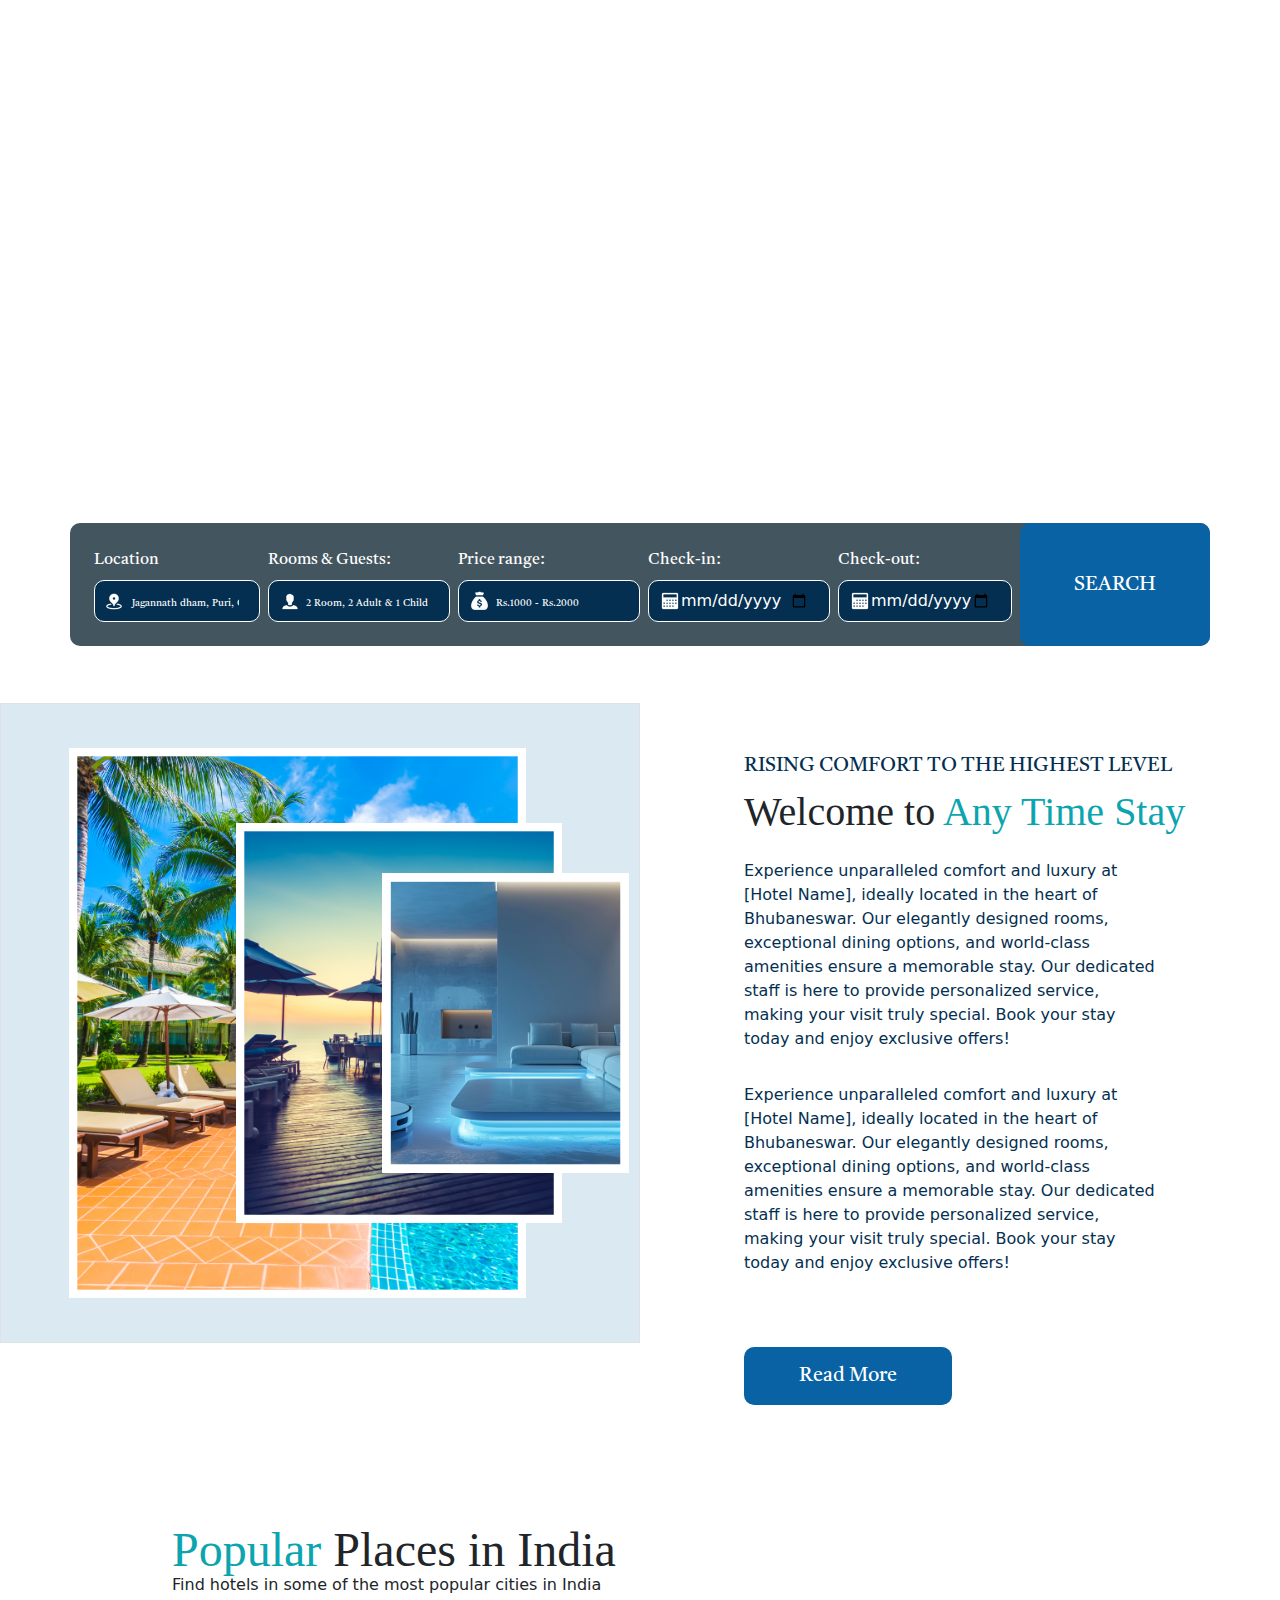
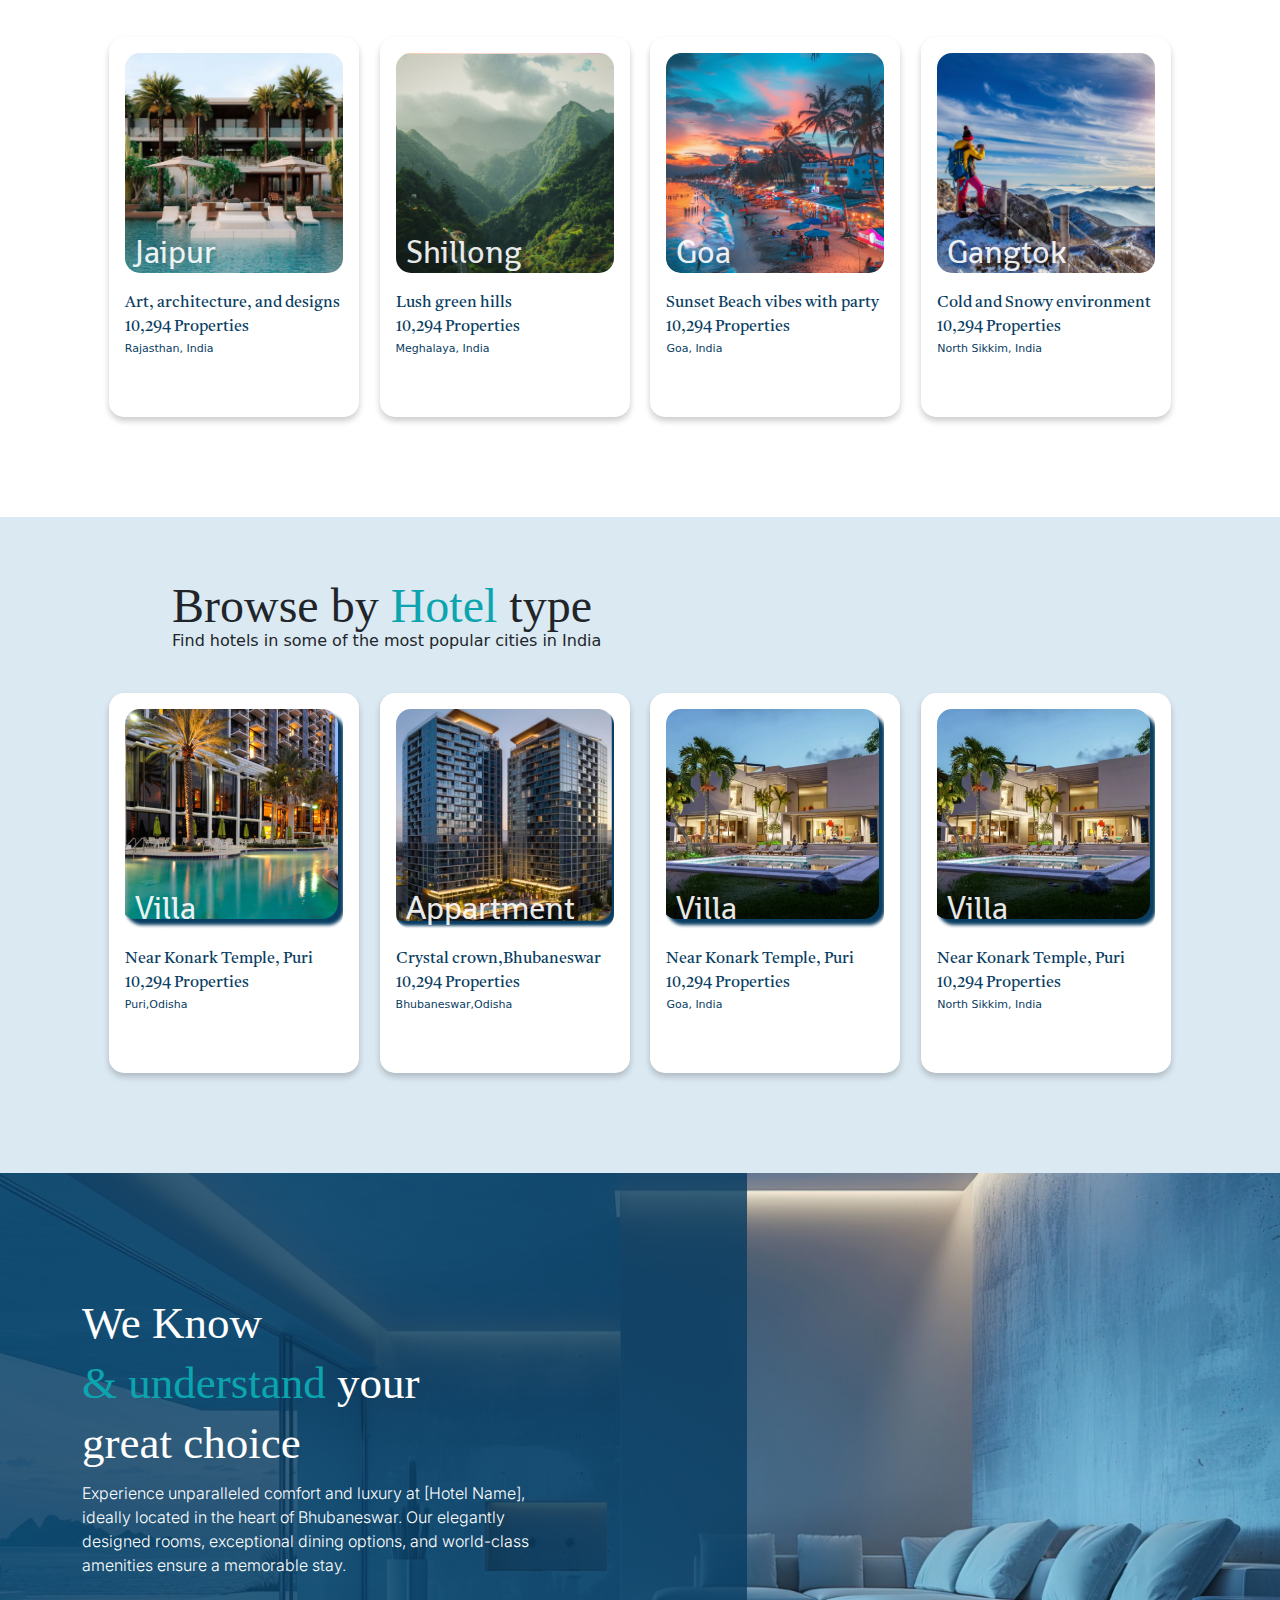
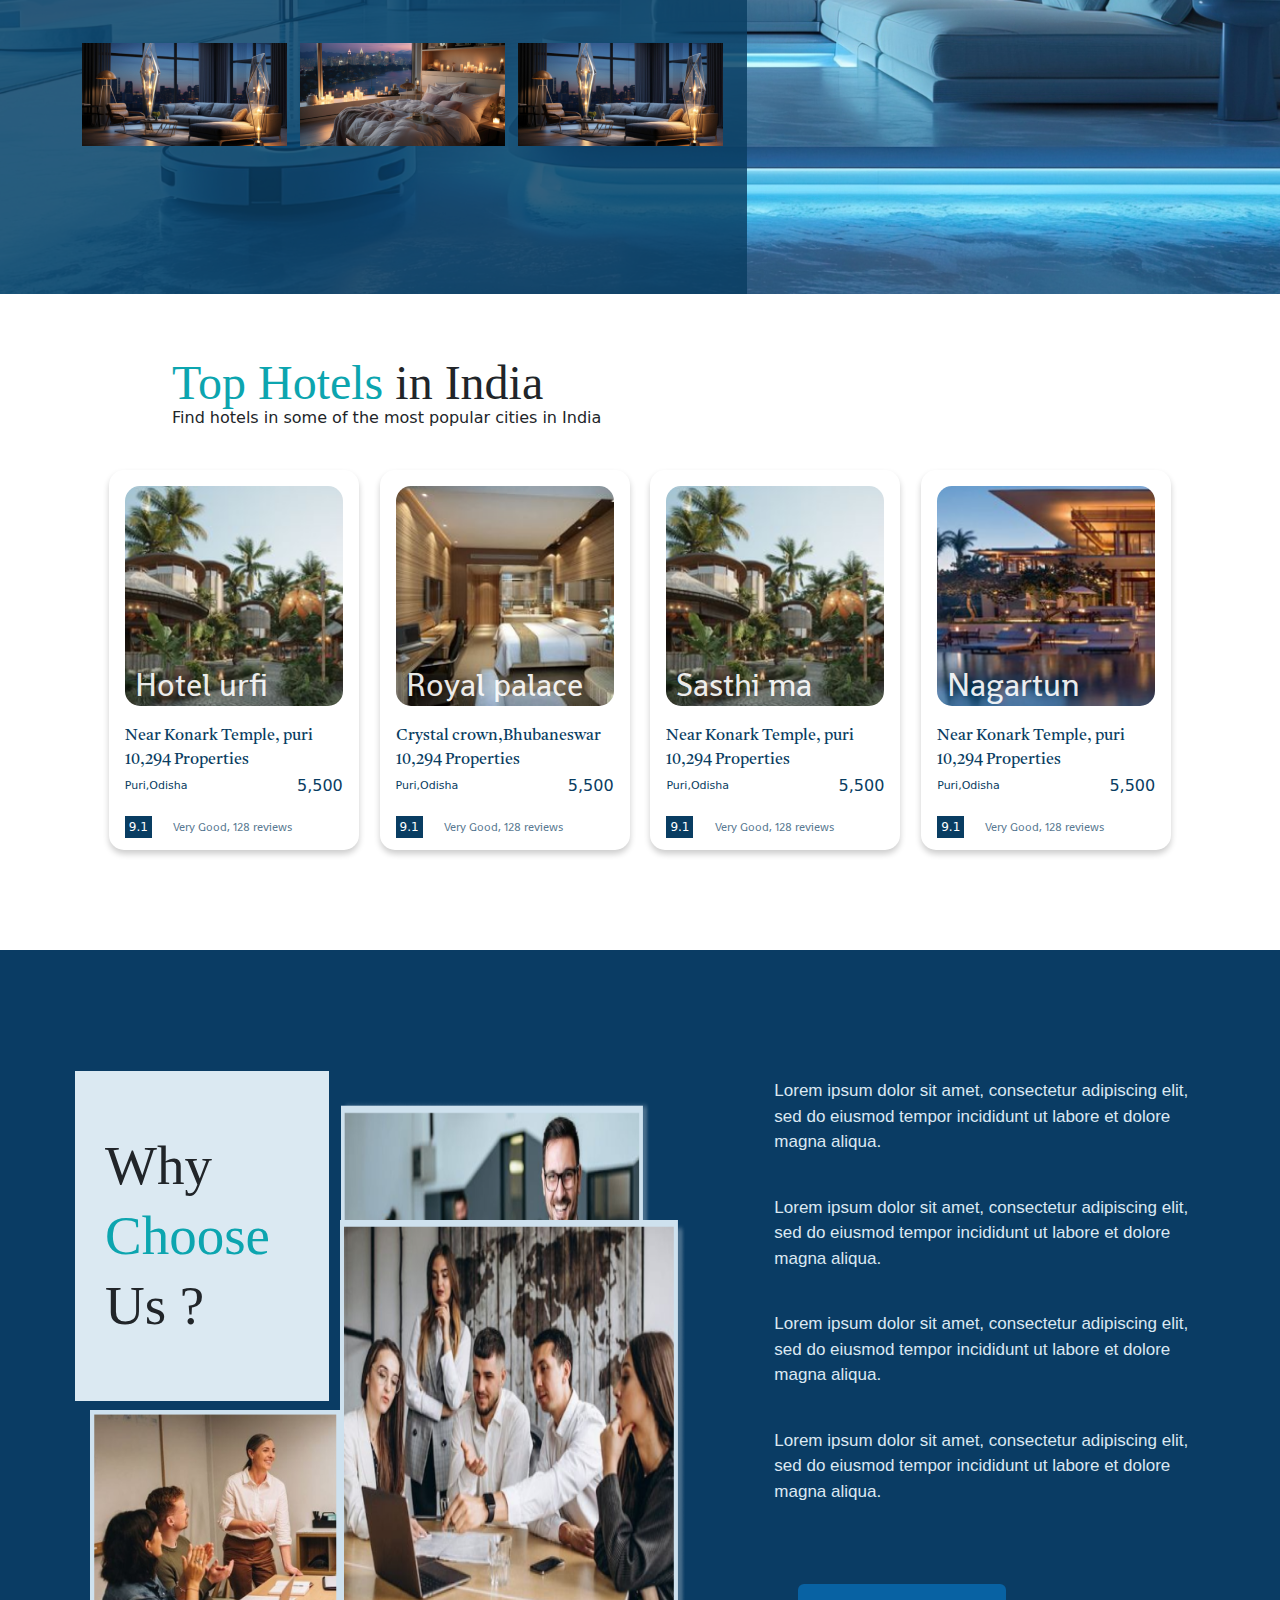
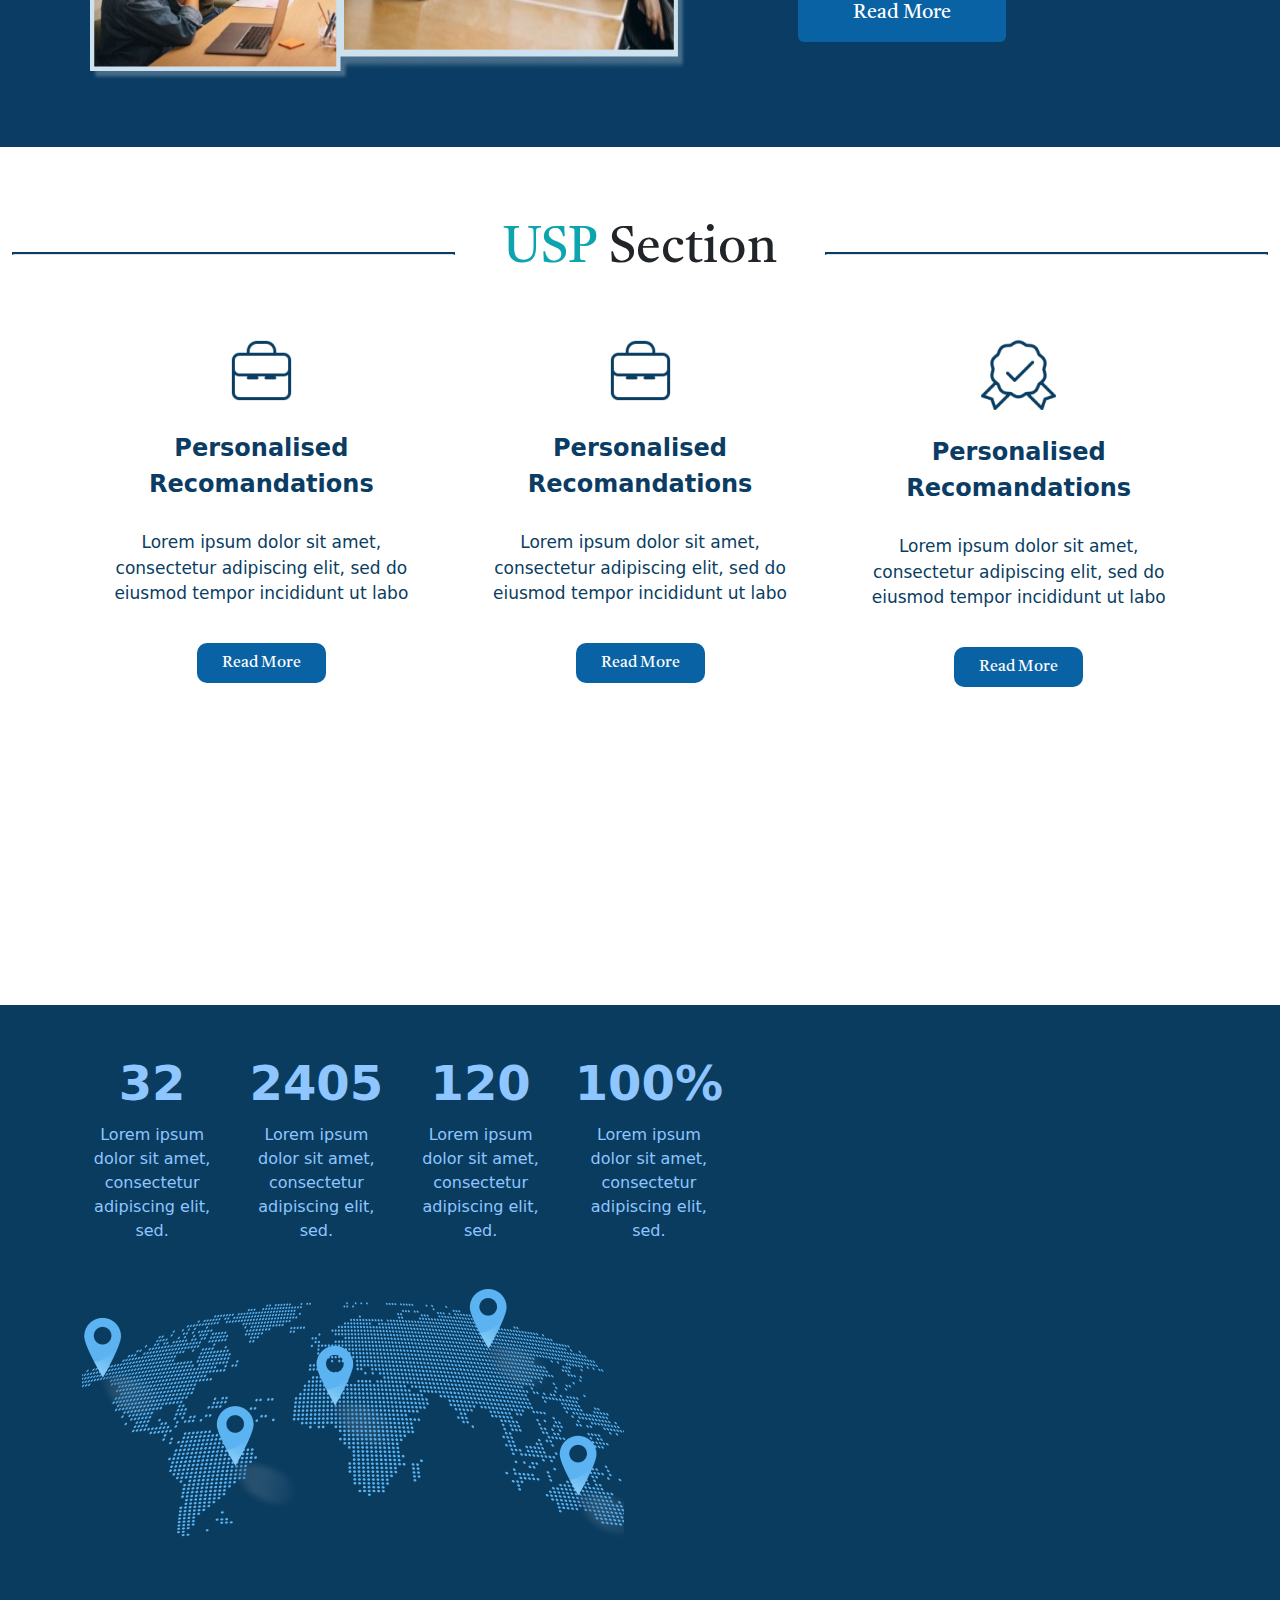
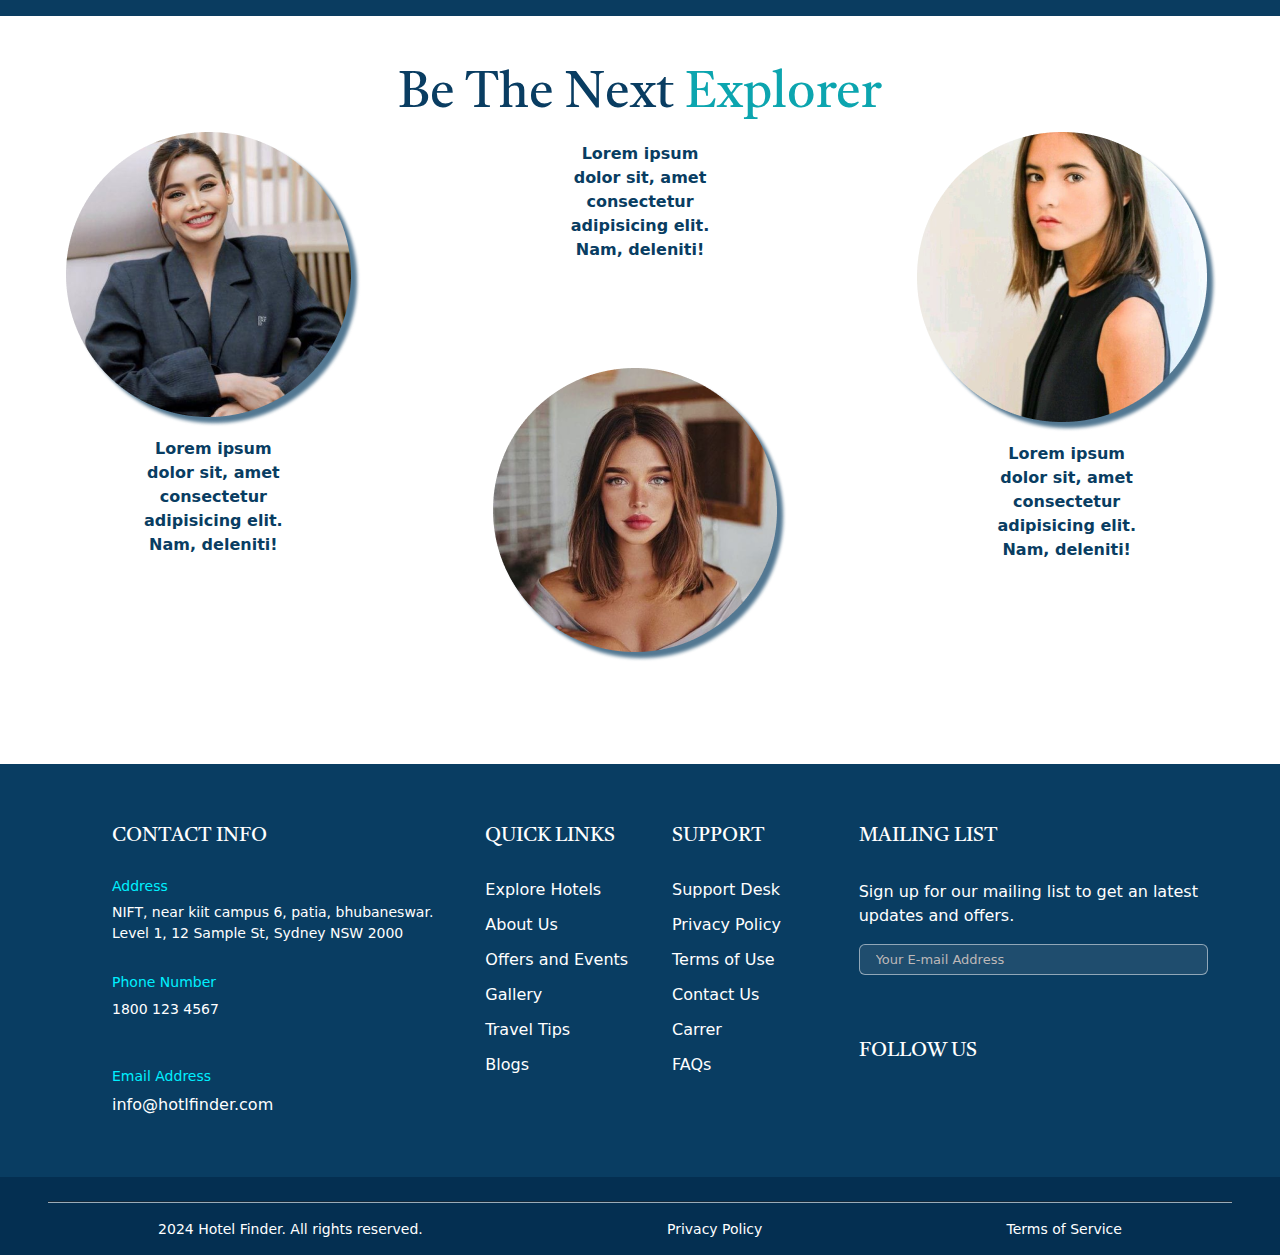
==== commit f3f7a9e7: "version 2" ====
--- a/index.html
+++ b/index.html
@@ -76,7 +76,7 @@
   </header>
 
 
-<section class="section1">
+  <section class="section1">
     <div class="container section1Container">
       <div class="row formSection">
         <div class="col-sm-2 text-lg-start text-center ps-4 pe-0 my-4">
@@ -91,7 +91,7 @@
           <label class="form-label text-white ">Price range:</label>
           <input type="text" class="formDesign inputImage3 inputImageSize" placeholder="Rs.1000 - Rs.2000">
         </div>
-         <div class="col-sm-2 text-lg-start text-center ps-2 pe-0 my-4">
+        <div class="col-sm-2 text-lg-start text-center ps-2 pe-0 my-4">
           <label class="form-label text-white">Check-in:</label>
           <input type="date" class="formDesign text-white inputImage4 inputImageSize" placeholder="17 Nov 2024">
         </div>
@@ -104,7 +104,7 @@
         </div>
       </div>
     </div>
-</section>
+  </section>
 
   <!-- imageStack Section -->
   <section class="container-fluid">
@@ -524,10 +524,12 @@
 
   <!-- Footer Section -->
 
+  <!-- Footer Section -->
+
   <footer>
     <div class="container-fluid footerContainer">
       <div class="row footerRow">
-        <div class="col-4 footerCol1">
+        <div class="col-12 col-md-4 footerCol1">
           <h5>CONTACT INFO</h5>
           <h6>Address</h6>
           <p>NIFT, near kiit campus 6, patia, bhubaneswar.</p>
@@ -537,7 +539,7 @@
           <h6 class="mt-5">Email Address</h6>
           <a class="text-decoration-none text-white" href="#">info@hotlfinder.com</a>
         </div>
-        <div class="col-2 footerCol2">
+        <div class="col-6 col-md-2 footerCol2">
           <h5>QUICK LINKS</h5>
           <ul class="ps-0 mt-4 list-unstyled">
             <li><a href="">Explore Hotels</a></li>
@@ -548,7 +550,7 @@
             <li><a href="">Blogs</a></li>
           </ul>
         </div>
-        <div class="col-2 footerCol2">
+        <div class="col-6 col-md-2 footerCol2">
           <h5>SUPPORT</h5>
           <ul class="ps-0 mt-4 list-unstyled">
             <li><a href="">Support Desk</a></li>
@@ -559,7 +561,7 @@
             <li><a href="">FAQs</a></li>
           </ul>
         </div>
-        <div class="col-4 footerCol3">
+        <div class="col-12 col-md-4 footerCol3">
           <h5>MAILING LIST</h5>
           <p class="mt-4 pt-2">Sign up for our mailing list to get an latest updates and offers.</p>
           <input type="mail" placeholder="Your E-mail Address" class="rounded customPlaceholder">
@@ -579,10 +581,10 @@
     <div class="pb-3">
       <hr class="thickLine">
     </div>
-    <div class="d-flex text-white row">
-      <div class="col-9"><i class="bi bi-c-circle"></i> 2024 Hotel Finder. All rights reserved.</div>
-      <div class="col ms-5 ps-5">Privacy Policy</div>
-      <div class="col">Terms of Service</div>
+    <div class="d-flex text-white row justify-content-around">
+      <div class="col-12 col-md-auto"><i class="bi bi-c-circle"></i> 2024 Hotel Finder. All rights reserved.</div>
+      <div class="col-12 col-md-auto text-center">Privacy Policy</div>
+      <div class="col-12 col-md-auto text-center">Terms of Service</div>
     </div>
   </section>
 
--- a/style.css
+++ b/style.css
@@ -487,10 +487,10 @@
 .footerContainer {
   background: #093d62;
   width: 100%;
-  height: 447px;
+  height: auto;
 }
 .footerRow {
-  padding: 80px;
+  padding: 60px 60px 60px 100px;
   color: white;
 }
 .footerRow p,
@@ -540,8 +540,8 @@
 
 .footerEnd {
   width: 100%;
-  height: 89px;
   background: #042f51;
+  padding: 15px 0;
 }
 .thickLine {
   height: 2.5px;
@@ -549,10 +549,35 @@
   background: rgb(255, 255, 255);
   opacity: 0.6;
 }
-
 .footerEnd div {
   font-weight: 350;
   font-size: 14px;
+}
+/* Responsive Styles */
+@media (max-width: 992px) {
+  .footerRow {
+    padding: 40px;
+  }
+  .footerCol1,
+  .footerCol2,
+  .footerCol3 {
+    margin-bottom: 30px;
+  }
+  .footerEnd {
+    text-align: center;
+  }
+  .footerEnd .col {
+    margin-bottom: 10px;
+  }
+}
+
+@media (max-width: 768px) {
+  .footerRow {
+    padding: 20px;
+  }
+  .footerEnd .d-flex {
+    flex-direction: column;
+  }
 }
 
 /* ------------------------- About Page ----------------------- */
@@ -843,7 +868,7 @@
   z-index: -1;
 }
 
-/* ----------  */
+/* ----Property Results Container------  */
 
 .showResult {
   display: flex;
@@ -881,7 +906,7 @@
   color: #042f51;
 }
 
-/* -------  */
+/* ---Filter Bar----  */
 .filterBar {
   background: #041d2bbf;
 }
@@ -904,14 +929,38 @@
 }
 
 /*-------------------------------------- search result section ------------------------------ */
-/*---- right side ---- */
+
+/*---- Left side ---- */
+
 .filter_option {
   background: #dbe9f2;
-  padding: 40px 0 0 20px;
-}
-.filter_option input {
-  background: #dbe9f2;
-}
+  padding: 30px 0 20px 20px;
+  border-radius: 10px;
+  border: 1px solid rgb(206, 193, 193);
+  margin: 40px 0 80px 0;
+}
+.filter_option h6 {
+  color: #093d62;
+  font-size: 16px;
+  font-weight: bold;
+  margin-top: 10px;
+}
+.filter_option label {
+  display: flex;
+  font-family: "Poppins", serif;
+  font-size: 16px;
+  color: #093d62;
+}
+.left_text {
+  margin-left: 5px;
+}
+.right_text {
+  margin-left: auto;
+  padding-right: 15px;
+}
+
+/* ------ Right side ---- */
+
 .hotel_search h2 {
   font-size: 32px;
   font-family: "Tiro Tamil", serif;
@@ -920,7 +969,7 @@
 .hotel_search p {
   font-size: 14px;
   font-family: "Tiro Telugu", serif;
-  margin-top: -10px;
+  margin-top: -5px;
   margin-bottom: 0;
 }
 .hotel_search p span {
@@ -930,6 +979,10 @@
   border: 1px solid rgb(197, 191, 191);
   border-radius: 15px;
   box-shadow: 0 3px 5px rgb(161, 156, 156);
+  padding: 12px;
+}
+.hotel_info {
+  padding-left: 16px;
 }
 .hotel_info h4 {
   font-size: 24px;
@@ -939,6 +992,9 @@
 .star_rating {
   font-size: 13px;
   color: rgb(255, 166, 0);
+}
+.hotel_info :nth-child(3) {
+  margin-top: 20px;
 }
 .hotel_desc p {
   font-size: 12px;
@@ -947,10 +1003,10 @@
   margin: 0;
   line-height: 15px;
 }
-
 .hotel_info h5 {
   font-size: 12px;
   color: #ce651a;
+  margin: 24px 0;
 }
 .hotel_info h6 {
   font-size: 11px;
@@ -958,13 +1014,17 @@
   margin-bottom: 0;
 }
 
-/* ------  */
+/* ---Left Side---  */
 .rating_info {
   display: flex;
   align-items: center;
   justify-content: space-between;
 }
-.hotel_rating p {
+.hotel_rating {
+  text-align: end;
+}
+.rating_info p,
+.price_info p {
   margin-bottom: 0;
   font-size: 11px;
   color: #042f51;
@@ -999,4 +1059,1520 @@
   font-family: "Tiro Tamil", serif;
   font-size: 14px;
   border-radius: 5px;
-}
+  padding: 8px 20px;
+}
+.more_results {
+  font-family: "Tiro Tamil", serif;
+  padding: 12px 25px;
+  float: right;
+  background: #0862a3;
+  color: white;
+  font-size: 22px;
+  border: none;
+  border-radius: 10px;
+  margin-bottom: 16px;
+}
+
+@media (max-width: 1166px) {
+  .hotel_desc img {
+    width: auto;
+    height: auto;
+  }
+  .hotel_info h4 {
+    font-size: 18px;
+  }
+  .hotel_info :nth-child(3) {
+    margin-top: 7px;
+  }
+  .hotel_info h5 {
+    margin: 16px 0;
+  }
+  .price_info {
+    margin-top: 10px;
+  }
+  .price_info button {
+    padding: 6px;
+    font-size: 12px;
+  }
+  .price_info h3 {
+    font-size: 20px;
+  }
+  .rating_info {
+    flex-direction: column;
+    align-items: end;
+  }
+  .filter_option {
+    padding: 20px 0 20px 10px;
+  }
+  .right_text {
+    padding-right: 10px;
+  }
+  .filter_option h6 {
+    font-size: 13px;
+  }
+  .filter_option label {
+    font-size: 13px;
+  }
+}
+@media (max-width: 992px) {
+  .hotel_info {
+    padding-left: 8px;
+  }
+  .hotel_info p {
+    font-size: 11px;
+  }
+  .hotel_info h5 {
+    margin: 10px 0;
+    font-size: 11px;
+  }
+  .price_info {
+    margin-top: 0px;
+  }
+  .price_info button {
+    font-size: 10px;
+    padding: 5px;
+  }
+  .hotel_result {
+    padding: 8px;
+  }
+  .filter_option label {
+    font-size: 10px;
+  }
+  .filter_option {
+    padding: 20px 0 20px 5px;
+  }
+  .right_text {
+    padding-right: 5px;
+  }
+  .filter_option h6 {
+    font-size: 10px;
+  }
+}
+@media (max-width: 808px) {
+  .content_1 {
+    display: none;
+  }
+  .content_2 {
+    width: 90%;
+  }
+  .showResult {
+    display: none;
+  }
+  .filterBar {
+    display: none;
+  }
+  .formSection {
+    margin-top: -32vh;
+  }
+}
+
+/* ----------------------------------------Booking Page 2---------------------------------  */
+.side_1 {
+  margin-right: 16px;
+}
+.detail_desc {
+  background: #dbe9f2;
+  border-radius: 10px;
+  border: 1px solid rgb(206, 193, 193);
+  padding: 20px 10px 20px 30px;
+}
+.detail_desc h4 {
+  color: #0ca5af;
+  font-family: "Tiro Tamil", serif;
+}
+.detail_desc h6 {
+  margin: 10px 0px 20px 5px;
+  font-family: "Poppins", sans-serif;
+  font-weight: 600;
+}
+.detail_desc ul {
+  padding: 0;
+  margin-left: 16px;
+  font-size: 14px;
+}
+.check_reviews {
+  background: #dbe9f2;
+  border-radius: 10px;
+  border: 1px solid rgb(206, 193, 193);
+  padding: 30px;
+  margin-bottom: 50px;
+}
+.check_reviews h4 {
+  color: #0ca5af;
+  font-size: 26px;
+  font-family: "Tiro Tamil", serif;
+}
+.detail_rating_info h6 {
+  background-color: #093d62;
+  color: white;
+  font-size: 11px;
+  padding: 10px 8px;
+}
+.detail_rating_info h5 {
+  color: #0ca5af;
+  font-size: 15px;
+  font-family: "Tiro Tamil", serif;
+  margin-bottom: 0;
+}
+.detail_rating_info p,
+.detail_price_info p {
+  margin-bottom: 0;
+  font-size: 11px;
+  color: #042f51;
+  font-family: "Shanti", serif;
+}
+.detail_rating_info {
+  display: flex;
+  align-items: center;
+  justify-content: space-between;
+}
+.detail_price_info {
+  margin-top: 40px;
+}
+.detail_price_info h3 {
+  font-family: "Poppins", serif;
+  color: #cd651a;
+  font-weight: 600;
+  margin-bottom: 0;
+}
+.detail_price_info button {
+  background: #0862a3;
+  color: white;
+  border: none;
+  font-family: "Tiro Tamil", serif;
+  font-size: 14px;
+  border-radius: 5px;
+  padding: 8px 20px;
+}
+.check_reviews .detail_rating_info {
+  justify-content: flex-start;
+}
+.inside_rating {
+  margin-left: 20px;
+}
+.inside_rating p {
+  font-size: 14px;
+}
+.check_reviews h3 {
+  font-size: 21px;
+}
+.check_reviews button {
+  font-family: "Shanti", sans-serif;
+  font-size: 20px;
+  padding: 12px 30px;
+  background: #0862a3;
+  color: white;
+  border: none;
+  border-radius: 5px;
+}
+.hr_line {
+  border: 1px solid rgb(140, 139, 139);
+  margin: 24px 0;
+}
+.hotel_search h1 {
+  color: #0ca5af;
+  font-family: "Shanti", sans-serif;
+  margin: 10px 0 5px -2px;
+  font-size: 40px;
+}
+
+/* --------  */
+
+.hotel_inner_container {
+  margin-top: 28px;
+}
+.hotel_img_container {
+  display: flex;
+  flex-wrap: wrap;
+  margin: auto;
+  gap: 10px;
+}
+.first_image {
+  flex: 1 1 65%;
+  position: relative;
+}
+.first_image img {
+  width: 100%;
+  height: 100%;
+  object-fit: cover;
+  border-radius: 10px;
+}
+.rightside_images {
+  flex: 1 1 30%;
+  display: flex;
+  flex-direction: column;
+  gap: 10px;
+}
+.top_image {
+  flex: 1;
+}
+.top_image img {
+  width: 100%;
+  height: 100%;
+  object-fit: cover;
+  border-radius: 10px;
+}
+.bottom_image {
+  gap: 10px;
+  flex: 1;
+  position: relative;
+}
+.text_overlay {
+  position: absolute;
+  top: 0;
+  left: 0;
+  width: 100%;
+  height: 100%;
+  background: rgba(0, 0, 0, 0.6);
+  display: flex;
+  align-items: end;
+  justify-content: end;
+  padding: 0 15px 0 0;
+  color: white;
+  font-size: 1.3rem;
+  font-weight: 100;
+  font-family: "Tiro Tamil", serif;
+  border-radius: 10px;
+}
+.bottom_image img {
+  width: 100%;
+  height: 100%;
+  object-fit: cover;
+  border-radius: 10px;
+}
+.paras {
+  font-family: "Tiro Tamil", serif;
+  font-size: 15px;
+}
+.facilities h3 {
+  color: #0ca5af;
+  font-size: 24px;
+  font-family: "Tiro Tamil", serif;
+}
+.more_facilities {
+  display: flex;
+  align-items: center;
+  justify-content: space-between;
+  margin-top: 20px;
+}
+.more_facilities i {
+  color: #355167;
+  font-size: 25px;
+  margin-bottom: 5px;
+}
+.more_facilities h6 {
+  font-family: "Poppins", sans-serif;
+  font-size: 12px;
+}
+.more_facilities div {
+  display: flex;
+  flex-direction: column;
+  align-items: center;
+}
+.amenities {
+  color: #0ca5af;
+  font-family: "Poppins", sans-serif;
+  font-size: 1rem;
+}
+
+@media (max-width: 1265px) {
+  .check_reviews {
+    padding: 16px;
+  }
+  .check_reviews h4 {
+    font-size: 20px;
+  }
+  .detail_rating_info h6 {
+    font-size: 9px;
+  }
+  .inside_rating p,
+  .detail_price_info p {
+    font-size: 12px;
+  }
+  .detail_price_info button {
+    font-size: 14px;
+    padding: 8px 12px;
+  }
+  .detail_price_info h3 {
+    font-size: 16px;
+  }
+}
+@media (max-width: 992px) {
+  .text_overlay p {
+    font-size: 15px;
+  }
+  .more_facilities i {
+    font-size: 20px;
+  }
+  .more_facilities h6,
+  .more_facilities h5 {
+    font-size: 10px;
+  }
+  .main_content {
+    flex-direction: column-reverse;
+  }
+  .side_1 {
+    width: 97%;
+    margin: 0;
+  }
+  .detail_desc {
+    margin-left: 10px;
+  }
+  .side_1 img,
+  .check_reviews,
+  .detail_desc h6,
+  .check_filter {
+    display: none;
+  }
+  .desc_points {
+    display: flex;
+    justify-content: space-around;
+  }
+  .side_2 {
+    width: 97%;
+  }
+  .detail_desc h4 {
+    text-align: center;
+  }
+}
+
+@media (max-width: 768px) {
+  .first_image {
+    flex: 1 1 60%;
+  }
+  .hotel_search h1 {
+    font-size: 30px;
+  }
+  .hotel_search p {
+    font-size: 13px;
+  }
+  .paras p {
+    font-size: 13px;
+  }
+  .facilities h3 {
+    font-size: 20px;
+  }
+  .more_facilities i {
+    font-size: 16px;
+  }
+  .more_facilities h6,
+  .more_facilities h5 {
+    font-size: 12px;
+  }
+  .detail_desc {
+    padding: 10px;
+  }
+  .detail_desc li {
+    font-size: 11px;
+  }
+}
+@media (max-width: 576px) {
+  .text_overlay p {
+    font-size: 11px;
+  }
+  .hotel_search h2,
+  .hotel_search h1 {
+    font-size: 24px;
+  }
+  .hotel_search p {
+    font-size: 10px;
+  }
+  .paras p {
+    font-size: 11px;
+  }
+  .more_facilities i {
+    font-size: 14px;
+  }
+  .more_facilities h6,
+  .more_facilities h5 {
+    font-size: 6px;
+  }
+  .detail_desc {
+    padding: 5px;
+  }
+  .detail_desc h4 {
+    font-size: 14px;
+  }
+  .detail_desc li {
+    font-size: 9px;
+  }
+}
+@media (max-width: 480px) {
+  .detail_desc li {
+    font-size: 7px;
+  }
+}
+
+/* ------------check Availability Section--------------  */
+.check_availability {
+  color: #0ca5af;
+  font-size: 26px;
+  font-family: "Tiro Tamil", serif;
+}
+.check_availability h4 {
+  margin-bottom: 16px;
+}
+.update_search_sect {
+  display: flex;
+  background-color: #041d2bbf;
+  justify-content: space-between;
+  border-radius: 10px;
+  margin-bottom: 100px;
+  width: 100%;
+  flex-wrap: wrap;
+}
+.update_search_sect label {
+  color: white;
+  margin: 15px 0 10px 18px;
+  font-family: "Tiro Tamil", serif;
+}
+.update_search_sect input {
+  background-color: #042f51;
+  border-radius: 10px;
+  border: 1px solid rgb(181, 181, 181);
+  margin: 0 0 20px 10px;
+  background-position: 10px center;
+  background-repeat: no-repeat;
+  padding: 10px 10px 10px 35px;
+  color: white;
+}
+.update_search:nth-child(3) input {
+  width: 90%;
+}
+.update_search:nth-child(4) input {
+  width: 90%;
+  margin: 0 0 20px 0;
+}
+.update_search {
+  display: flex;
+  flex-direction: column;
+  flex: 1;
+}
+.update_search:last-child {
+  display: flex;
+  justify-content: center;
+  align-items: center;
+}
+.update_search button {
+  background-color: #0862a3;
+  color: white;
+  border: none;
+  width: 100%;
+  height: 100%;
+  border-radius: 10px;
+}
+.update_search input[type="date"]:focus {
+  appearance: none;
+}
+.inputImageSize2::placeholder {
+  color: white;
+  padding-left: 5px;
+  font-size: 10px;
+  font-family: "Tiro Tamil";
+  font-weight: 300;
+}
+
+/* Top Recomended Section  */
+.top_recomended {
+  font-family: "Shanti", sans-serif;
+}
+.top_recomended h1 {
+  font-size: 40px;
+}
+.prem {
+  color: #0ca5af;
+}
+.rec {
+  font-size: 16px;
+  color: orange;
+  padding: 5px 10px;
+  background-color: transparent;
+  border: 0.5px solid orange;
+  border-radius: 10px;
+}
+.top_recomended h4 {
+  font-size: 18px;
+  margin-bottom: 20px;
+}
+.top_recomended a {
+  color: black;
+}
+
+/* <!-- -----------------------------------------------Premium Room Section------------------------------------------------------------------------------- --> */
+.premium_room {
+  margin-bottom: 70px;
+}
+/* Grid container */
+.hotel_image_container {
+  display: grid;
+  grid-template-columns: 2fr 1fr; /* Left section (2fr) and right section (1fr) */
+  gap: 30px;
+  padding: 0;
+}
+
+/* Left section (images) */
+.left_section {
+  display: grid;
+  grid-template-columns: 1fr 1fr; /* Two columns for images */
+  gap: 15px;
+}
+
+.left_section img {
+  width: 100%;
+  height: 100%;
+  border-radius: 10px;
+  object-fit: cover;
+}
+.in_left_sect {
+  display: flex;
+  flex-direction: column;
+  gap: 10px;
+}
+/* Right section (room details) */
+/* .right_section {
+  display: flex;
+  flex-direction: column;
+  gap: 10px;
+} */
+
+/* Room details styling */
+.room_details {
+  background: #dbe9f2;
+  border-radius: 10px;
+  border: 1px solid rgb(206, 193, 193);
+  padding: 8px 20px;
+}
+
+.room_details h4 {
+  color: #0ca5af;
+  font-size: 19px;
+  font-family: "Poppins", sans-serif;
+  font-weight: 600;
+}
+
+.room_details ul {
+  padding-left: 15px;
+  margin-bottom: 5px;
+}
+
+.room_details li {
+  font-size: 15px;
+}
+
+.room_details li::marker {
+  font-size: 10px;
+}
+
+.room_details p {
+  font-weight: 400;
+  font-size: 11px;
+  margin: 0;
+}
+
+.room_details h3 {
+  color: #cd651a;
+  margin: 0;
+}
+
+.details_footer {
+  display: flex;
+  justify-content: space-between;
+  align-items: center;
+}
+
+.room_details button {
+  font-family: "Shanti", sans-serif;
+  font-size: 20px;
+  padding: 12px 30px;
+  background: #0862a3;
+  color: white;
+  border: none;
+  border-radius: 5px;
+}
+
+/* Responsive styles */
+@media (max-width: 768px) {
+  .hotel_image_container {
+    grid-template-columns: 1fr;
+  }
+  .left_section {
+    grid-template-columns: 1fr;
+  }
+  .premium_room {
+    max-width: 750px;
+  }
+}
+@media (max-width: 992px) {
+  .hotel_image_container {
+    grid-template-columns: 1fr 1fr;
+    grid-template-rows: auto auto;
+  }
+  .left_section {
+    grid-column: 1 / span 2;
+  }
+  .right_section {
+    display: flex;
+    gap: 15px;
+  }
+  .premium_room {
+    max-width: 980px;
+  }
+  .premium_room .top_recomended {
+    margin-left: 10px;
+  }
+}
+
+/* <!-- ------------------------------------------------------------------------------------------------------------------------------ --> */
+
+/* Property Rules Container  */
+.property_rules {
+  font-family: "Poppins", sans-serif;
+  background-color: #dbe9f2;
+  border-radius: 10px;
+  border: 1px solid rgb(206, 193, 193);
+  padding: 30px 40px;
+}
+.property_rules h3 {
+  font-family: "Tiro Tamil", serif;
+  color: #0ca5af;
+  font-size: 28px;
+  margin-bottom: 0;
+}
+.property_rules h6 {
+  font-size: 16px;
+  margin: 0 10px;
+}
+.property_rules ul {
+  padding-left: 30px;
+  margin-bottom: 20px;
+}
+.property_rules li {
+  font-size: 15px;
+}
+.property_rules li::marker {
+  font-size: 10px;
+}
+.property_rules a {
+  text-decoration: none;
+  color: #0ca5af;
+  margin-left: 18px;
+}
+@media (max-width: 992px) {
+  .rules {
+    padding: 40px;
+    max-width: 97%;
+  }
+}
+@media (max-width: 768px) {
+  .property_rules {
+    padding: 15px;
+  }
+  .property_rules h3 {
+    font-size: 15px;
+  }
+  .property_rules h6 {
+    font-size: 12px;
+    margin: 0 2px;
+  }
+  .property_rules li {
+    font-size: 12px;
+  }
+  .property_rules a {
+    font-size: 13px;
+  }
+  .property_rules ul {
+    padding-left: 30px;
+    margin-bottom: 0;
+  }
+}
+@media (max-width: 576px) {
+  .property_rules {
+    padding: 8px;
+  }
+  .property_rules h3 {
+    font-size: 14px;
+  }
+  .property_rules h6 {
+    font-size: 9px;
+    margin: 0 2px;
+  }
+  .property_rules li {
+    font-size: 10px;
+  }
+  .property_rules a {
+    font-size: 11px;
+  }
+  .property_rules ul {
+    padding-left: 20px;
+    margin-bottom: 0;
+  }
+}
+
+/* ----------------------------User Reviews Section--------------------------  */
+/* Right Side  */
+.user_rating h4 {
+  color: #0ca5af;
+}
+.user_review {
+  background-color: #dbe9f2;
+  border-radius: 10px;
+  padding: 20px 10px;
+  border: 1px solid rgb(206, 193, 193);
+  margin-right: 30px;
+}
+.user_review p {
+  background-color: #093d62;
+  padding: 12px 15px;
+  color: white;
+  border: 1px solid black;
+  border-radius: 8px;
+  font-size: 18px;
+  margin-right: 10px;
+}
+.user_review h5 {
+  color: #0ca5af;
+  font-size: 24px;
+  font-weight: 400;
+}
+.user_review h6 {
+  color: #093d62;
+  font-size: 13px;
+  font-family: "Tiro Tamil", serif;
+}
+.rating_review .top_recomended {
+  margin-top: 50px;
+}
+.progress_bar {
+  font-family: "Tiro Tamil", serif;
+  font-size: 14px;
+}
+.progress_bar div {
+  margin-bottom: 10px;
+}
+.progress_bar div :nth-child(3) {
+  font-size: 12px;
+  font-family: "Poppins", sans-serif;
+}
+.progress_bar progress {
+  margin: 0 5px;
+  width: 60%;
+  height: 10px;
+}
+.colored {
+  accent-color: #093d62;
+}
+.rating_bar {
+  display: flex;
+  flex-direction: column; /* Arrange rows vertically */
+  gap: 5px; /* Space between rows */
+}
+.rating_row {
+  display: flex;
+  align-items: center;
+  gap: 10px;
+}
+.rating_row label:first-of-type {
+  flex: 3; /* First label takes two column */
+  text-align: left; /* Align text to the left */
+  font-family: "Tiro Tamil", serif;
+}
+.rating_row progress {
+  flex: 8; /* Progress bar takes more space */
+  width: 100%;
+  height: 18px; /* Adjust to fill available space */
+}
+.rating_row label:last-of-type {
+  flex: 1; /* Second label takes one column */
+  text-align: center;
+  font-family: "Poppins", sans-serif;
+}
+.review_btn {
+  color: #ffac0a;
+  border: 1px solid #ffac0a;
+  background-color: #dbe9f2;
+  padding: 5px 48px;
+  border-radius: 10px;
+  margin: 20px auto;
+}
+
+/* right side  */
+.user_rating {
+  font-family: "Tiro Tamil", serif;
+}
+.image_review {
+  display: flex;
+  align-items: center;
+  gap: 10px;
+  width: 100%;
+  max-width: 1200px;
+  overflow: hidden;
+  position: relative;
+}
+.image_review img {
+  border-radius: 10px;
+  flex: 1 1 auto;
+  max-width: calc((100% - 40px) / 5);
+  height: 110px;
+  object-fit: cover;
+  border-radius: 5px;
+}
+.image_review .text_overlay {
+  width: 19%;
+  float: right;
+  margin-left: 81%;
+  border-radius: 5px;
+  background: rgba(0, 0, 0, 0.3);
+  font-size: 16px;
+  padding: 12px;
+}
+.review_dropdown {
+  float: right;
+}
+.name_detail {
+  margin-left: 16px;
+}
+.review_dropdown select {
+  background-color: #d9d9d9;
+}
+.review_text {
+  margin-top: 48px;
+}
+.review_text h5 {
+  color: #0ca5af;
+  font-size: 20px;
+  margin-bottom: 10px;
+}
+.review_text h6 {
+  font-size: 16px;
+  margin-bottom: 0;
+  line-height: 24px;
+}
+.circle_responsive {
+  width: 50px; /* Responsive width */
+  height: 50px;
+  background-color: #8e44ad;
+  border-radius: 50%;
+}
+.like_dislike i {
+  font-size: 20px;
+}
+.review_star i {
+  font-size: 14px;
+}
+.color1 {
+  color: #ffac0a;
+}
+.color2 {
+  color: #ffdb93;
+}
+.user_detail i span {
+  margin-right: 16px;
+  font-size: 12px;
+}
+.user_detail h5 {
+  font-size: 20px;
+  color: #0ca5af;
+}
+.user_detail h6 {
+  font-size: 12px;
+}
+.text_review h6 {
+  font-size: 16px;
+  line-height: 24px;
+}
+.text_review h6:first-of-type {
+  margin-top: 10px;
+  margin-bottom: 0;
+}
+@media (max-width: 992px) {
+  .rules {
+    padding: 40px;
+    max-width: 95%;
+  }
+  .user_review {
+    display: none;
+  }
+  .user_rating {
+    width: 100%;
+    padding-left: 20px;
+  }
+  .rating_review div:first-of-type {
+    max-width: 100%;
+  }
+  .rating_review .top_recomended {
+    margin-left: 10px;
+  }
+  .rating_review .top_recomended h1 {
+    font-size: 30px;
+  }
+  .rating_review .top_recomended h4 {
+    font-size: 15px;
+  }
+  .image_review img:nth-child(4) {
+    /* display: none; */
+  }
+  .image_review img {
+    height: 150px;
+  }
+}
+@media (max-width: 768px) {
+  .image_review img {
+    height: 125px;
+  }
+}
+@media (max-width: 576px) {
+  .image_review img {
+    height: 100px;
+  }
+  .image_review .text_overlay p {
+    font-size: 13px;
+  }
+}
+@media (max-width: 480px) {
+  .rating_review .top_recomended {
+    display: none;
+  }
+  .image_review {
+    gap: 5px;
+  }
+  .image_review img:nth-child(4) {
+    display: none;
+  }
+  .image_review img {
+    max-width: calc((100% + 50px) / 5);
+    height: 70px;
+  }
+  .image_review .text_overlay {
+    font-size: 11px;
+    width: 23%;
+    margin-left: 73%;
+    display: inline-block;
+  }
+  .image_review .text_overlay p {
+    font-size: 11px;
+  }
+  .review_dropdown select {
+    font-size: 12px;
+  }
+  .review_text h5 {
+    font-size: 18px;
+  }
+  .review_text h6 {
+    font-size: 12px;
+    line-height: 18px;
+  }
+  .user_detail h5 {
+    font-size: 14px;
+    margin-bottom: 0;
+  }
+  .user_detail h6 {
+    font-size: 8px;
+    margin-bottom: 0;
+  }
+  .circle_responsive {
+    width: 30px;
+    height: 30px;
+  }
+  .name_detail {
+    margin-left: 5px;
+  }
+  .review_star i {
+    font-size: 10px;
+  }
+  .like_dislike i {
+    font-size: 14px;
+  }
+  .like_dislike span {
+    font-size: 12px;
+  }
+  .text_review h6 {
+    font-size: 12px;
+    line-height: 18px;
+  }
+  .rating_review .more_results {
+    font-size: 12px;
+    padding: 5px 15px;
+    margin-right: 20px;
+  }
+  /* -------- */
+  .premium_room {
+    display: none;
+  }
+  /* ----------- */
+}
+
+/* -------------------- grid Container ------------------- */
+@media (max-width: 480px) {
+  .grid_container {
+    padding: 10px 12px;
+  }
+  .grid_container h1 {
+    font-size: 30px;
+    padding: 0;
+    margin-bottom: 0;
+  }
+  .grid_container p {
+    font-size: 11px;
+  }
+}
+
+/*------------------- Your Details Page -------------------- */
+.current_stage {
+  background-color: #dbe9f2;
+}
+.current_stage .hr_line {
+  width: 28%;
+}
+.current_stage i {
+  font-size: 25px;
+  color: #0862a3;
+  margin-bottom: 16px;
+}
+.current_stage i:last-of-type {
+  color: #093d62;
+}
+.current_stage h4 {
+  margin: 40px 0 40px 10px;
+  font-size: 19px;
+  font-family: "Tiro Tamil", serif;
+}
+.current_stage .hr_line {
+  margin: 0 10px;
+  border: 1px solid #042b40;
+}
+
+@media (max-width: 1040px) {
+  .current_stage h4 {
+    font-size: 16px;
+    margin: 40px 0 40px 5px;
+  }
+  .current_stage i {
+    font-size: 20px;
+    margin-bottom: 5px;
+  }
+  .current_stage .hr_line {
+    width: 20%;
+  }
+}
+@media (max-width: 865px) {
+  .current_stage h4 {
+    font-size: 14px;
+    margin: 30px 0 30px 3px;
+  }
+  .current_stage i {
+    font-size: 16px;
+    margin-bottom: 5px;
+  }
+}
+@media (max-width: 560px) {
+  .current_stage h4 {
+    font-size: 13px;
+    margin: 25px 0 25px 2px;
+  }
+  .current_stage i {
+    font-size: 14px;
+    margin-bottom: 5px;
+  }
+  .current_stage .hr_line {
+    width: 15%;
+  }
+}
+@media (max-width: 440px) {
+  .current_stage h4 {
+    font-size: 10px;
+    margin: 20px 0 20px 2px;
+  }
+  .current_stage i {
+    font-size: 12px;
+    margin-bottom: 5px;
+  }
+  .current_stage .hr_line {
+    width: 13%;
+    margin: 0 3px;
+  }
+}
+
+/* ----------------- Your Details Section ------------------ */
+.details_section {
+  margin: 0;
+  margin-top: 36px;
+  gap: 30px;
+}
+
+/* ----------left Section --------- */
+
+.booking_detail {
+  font-family: "Poppins", sans-serif;
+  padding: 0;
+}
+.hotel_booking_detail {
+  border: 1px solid rgb(134, 125, 125);
+  border-radius: 10px;
+  padding: 10px 20px;
+  margin-bottom: 30px;
+}
+.hotel_booking_detail h5 {
+  font-size: 16px;
+  margin-bottom: 16px;
+}
+.hotel_booking_detail h3 {
+  font-size: 26px;
+  font-family: "Tiro Tamil", serif;
+}
+.hotel_booking_detail h4 {
+  font-size: 19px;
+  font-family: "Tiro Tamil", serif;
+  line-height: 30px;
+  margin-bottom: 20px;
+}
+.hotel_booking_detail p {
+  background-color: #0862a3;
+  color: white;
+  padding: 3px 5px;
+  font-size: 16px;
+  margin-right: 5px;
+  font-weight: 500;
+  margin-bottom: 20px;
+}
+.fa-solid {
+  font-size: 16px;
+  color: #042d42;
+  line-height: 36px;
+}
+.fa-solid span {
+  font-family: "Poppins", sans-serif;
+  font-weight: 400;
+  font-size: 15px;
+  margin-left: 4px;
+  margin-right: 20px;
+  color: #042d42;
+}
+.your_booking_detail {
+  border: 1px solid rgb(134, 125, 125);
+  border-radius: 10px;
+  padding: 20px;
+}
+.your_booking_detail h2 {
+  font-size: 24px;
+  font-weight: 600;
+  margin-bottom: 24px;
+}
+.check_in_out {
+  display: flex;
+  align-items: center;
+  justify-content: space-between;
+}
+.your_booking_detail h4 {
+  font-size: 16px;
+  font-family: "Tiro Tamil", serif;
+  margin-top: 16px;
+  margin-bottom: 5px;
+}
+.your_booking_detail h5 {
+  font-size: 16px;
+  font-weight: 600;
+}
+.check_in_out h4 {
+  font-size: 16px;
+  font-family: "Tiro Tamil", serif;
+}
+.check_in_out h3 {
+  font-size: 19px;
+  font-weight: 600;
+  margin-bottom: 20px;
+}
+.selected {
+  border: 1px solid rgb(134, 125, 125);
+  border-radius: 10px;
+  padding: 20px;
+  margin-bottom: 30px;
+}
+.booking_detail .dropdown-center {
+  float: right;
+}
+.selected h5 {
+  font-size: 17px;
+  font-weight: 400;
+}
+.selected p {
+  font-size: 15px;
+  font-weight: 600;
+}
+.selected a {
+  text-decoration: none;
+  font-weight: 600;
+}
+.price_summary {
+  border: 1px solid rgb(134, 125, 125);
+  border-radius: 10px;
+  margin-bottom: 30px;
+}
+.price_summary h5 {
+  font-size: 18px;
+  font-weight: 600;
+  margin: 20px;
+}
+.tax_fees {
+  display: flex;
+  justify-content: space-between;
+  background-color: #0ca5af40;
+  padding: 30px 20px 5px 20px;
+}
+.tax_fees h3 {
+  font-size: 20px;
+  font-weight: 600;
+}
+.tax_fees h4 {
+  font-size: 14px;
+}
+.tax_fees div:last-of-type {
+  text-align: center;
+}
+.price_summary h6 {
+  font-size: 15px;
+  margin: 20px 20px 50px 60px;
+}
+.price_summary h6 span {
+  float: right;
+}
+.payment_schedule {
+  border: 1px solid rgb(134, 125, 125);
+  border-radius: 10px;
+  margin-bottom: 30px;
+  padding: 20px;
+}
+.payment_schedule h5 {
+  font-size: 18px;
+  font-weight: 600;
+  margin-bottom: 25px;
+}
+.payment_schedule h6 {
+  font-size: 15px;
+  color: #308614;
+  font-weight: 400;
+}
+.payment_schedule p {
+  font-size: 15px;
+  margin-bottom: 0;
+}
+.payment_schedule p span {
+  float: right;
+}
+/* -------Right Section ------ */
+
+.your_detail {
+  padding: 0;
+  font-family: "Poppins", sans-serif;
+}
+.sign_text {
+  border: 1px solid rgb(134, 125, 125);
+  border-radius: 10px;
+  margin-bottom: 20px;
+  padding: 20px 30px;
+}
+.sign_text h4 {
+  font-size: 19px;
+  line-height: 28px;
+  font-family: "Tiro Tamil", serif;
+  margin-bottom: 0;
+}
+.your_info {
+  border: 1px solid rgb(134, 125, 125);
+  border-radius: 10px;
+  margin-bottom: 20px;
+  padding: 20px;
+}
+.your_info h3 {
+  font-size: 23px;
+  font-weight: 600;
+}
+.your_info h1 {
+  font-size: 28px;
+  font-weight: 600;
+  margin-left: 14px;
+  margin-bottom: 20px;
+}
+.almost_done {
+  border: 1px solid rgb(134, 125, 125);
+  border-radius: 10px;
+  margin-bottom: 20px;
+  padding: 20px 10px 20px 50px;
+  background-color: #b2b2b242;
+}
+.almost_done h4 {
+  font-size: 19px;
+  margin-bottom: 0;
+  font-family: "Tiro Tamil", serif;
+}
+.form_detail label {
+  font-size: 18px;
+  font-weight: 600;
+}
+.form_detail input,
+.form_detail select {
+  border: 2px solid black;
+  height: 3.3rem;
+  border-radius: 10px;
+}
+.your_info p {
+  font-size: 14px;
+  margin-top: 10px;
+}
+.good_to_know {
+  border: 1px solid rgb(134, 125, 125);
+  border-radius: 10px;
+  margin-bottom: 60px;
+  padding: 20px;
+}
+.good_to_know div {
+  display: flex;
+  gap: 20px;
+  align-items: center;
+}
+.good_to_know i {
+  font-size: 30px;
+  color: #308614;
+  margin: 0;
+}
+.good_to_know span {
+  font-size: 15px;
+  font-weight: 500;
+}
+.standard_room {
+  border: 1px solid rgb(134, 125, 125);
+  border-radius: 10px;
+  margin-bottom: 25px;
+  padding: 20px;
+}
+.room_facility div {
+  display: flex;
+  align-items: center;
+  gap: 10px;
+}
+.room_facility i {
+  text-align: center;
+  width: 30px;
+  font-size: 20px;
+}
+.room_facility p {
+  margin: 0;
+  font-weight: 600;
+  color: #308614;
+  font-size: 15px;
+}
+.room_facility span {
+  font-weight: 400;
+  color: #308614;
+  font-size: 15px;
+}
+.label_span span {
+  font-size: 14px;
+  font-weight: 400;
+  margin-left: 10px;
+}
+.label_span p {
+  font-size: 15px;
+  margin-bottom: 0;
+}
+.special_request {
+  border: 1px solid rgb(134, 125, 125);
+  border-radius: 10px;
+  margin-bottom: 16px;
+  padding: 40px 20px 20px 24px;
+}
+.special_request p {
+  padding: 5px;
+  margin-bottom: 0;
+  font-size: 15px;
+  font-weight: 500;
+}
+.special_request h6 {
+  padding: 5px 10px 10px 10px;
+  font-weight: 600;
+}
+.special_request span {
+  font-weight: 300;
+}
+.special_request textarea {
+  border: 1px solid rgb(134, 125, 125);
+  margin-left: 10px;
+}
+.arrival_time {
+  border: 1px solid rgb(134, 125, 125);
+  border-radius: 10px;
+  margin-bottom: 100px;
+  padding: 24px;
+}
+.arrival_time p {
+  margin: 30px 10px 0 20px;
+  line-height: 40px;
+  font-size: 16px;
+  font-weight: 500;
+}
+.arrival_time h6 {
+  margin-top: 20px;
+  margin-left: 10px;
+  font-weight: 600;
+}
+.arrival_time h6 span {
+  font-weight: 400;
+}
+/* ------------------------------------ */
+
+.custom-time-input {
+  display: inline-flex;
+  align-items: center;
+  gap: 5px;
+  margin-left: 10px;
+}
+
+.custom-time-input input[type="number"] {
+  width: 55px;
+  text-align: center;
+  font-size: 16px;
+  border: 1px solid #a19999;
+  border-radius: 5px;
+  outline: none;
+}
+
+.custom-time-input span {
+  font-size: 18px;
+  color: #555;
+}
+
+.custom-time-input input[type="number"]:focus {
+  border-color: #007bff;
+  box-shadow: 0 0 5px rgba(0, 123, 255, 0.5);
+}
+
+/* ----------------------------- */
+.final_detail {
+  float: right;
+  color: white;
+  font-family: "Tiro Tamil", serif;
+  padding: 10px 16px;
+  background-color: #0862a3;
+  border: none;
+  border-radius: 10px;
+  font-size: 16px;
+  margin-bottom: 80px;
+}
+.final_detail img {
+  margin-left: 10px;
+}
+
+@media (max-width: 992px) {
+  .details_section {
+    flex-direction: column;
+  }
+  .booking_detail {
+    width: 95%;
+    margin: 0 auto;
+  }
+  .your_detail {
+    width: 95%;
+    margin: 0 auto;
+  }
+}
+@media (max-width: 576px) {
+}
